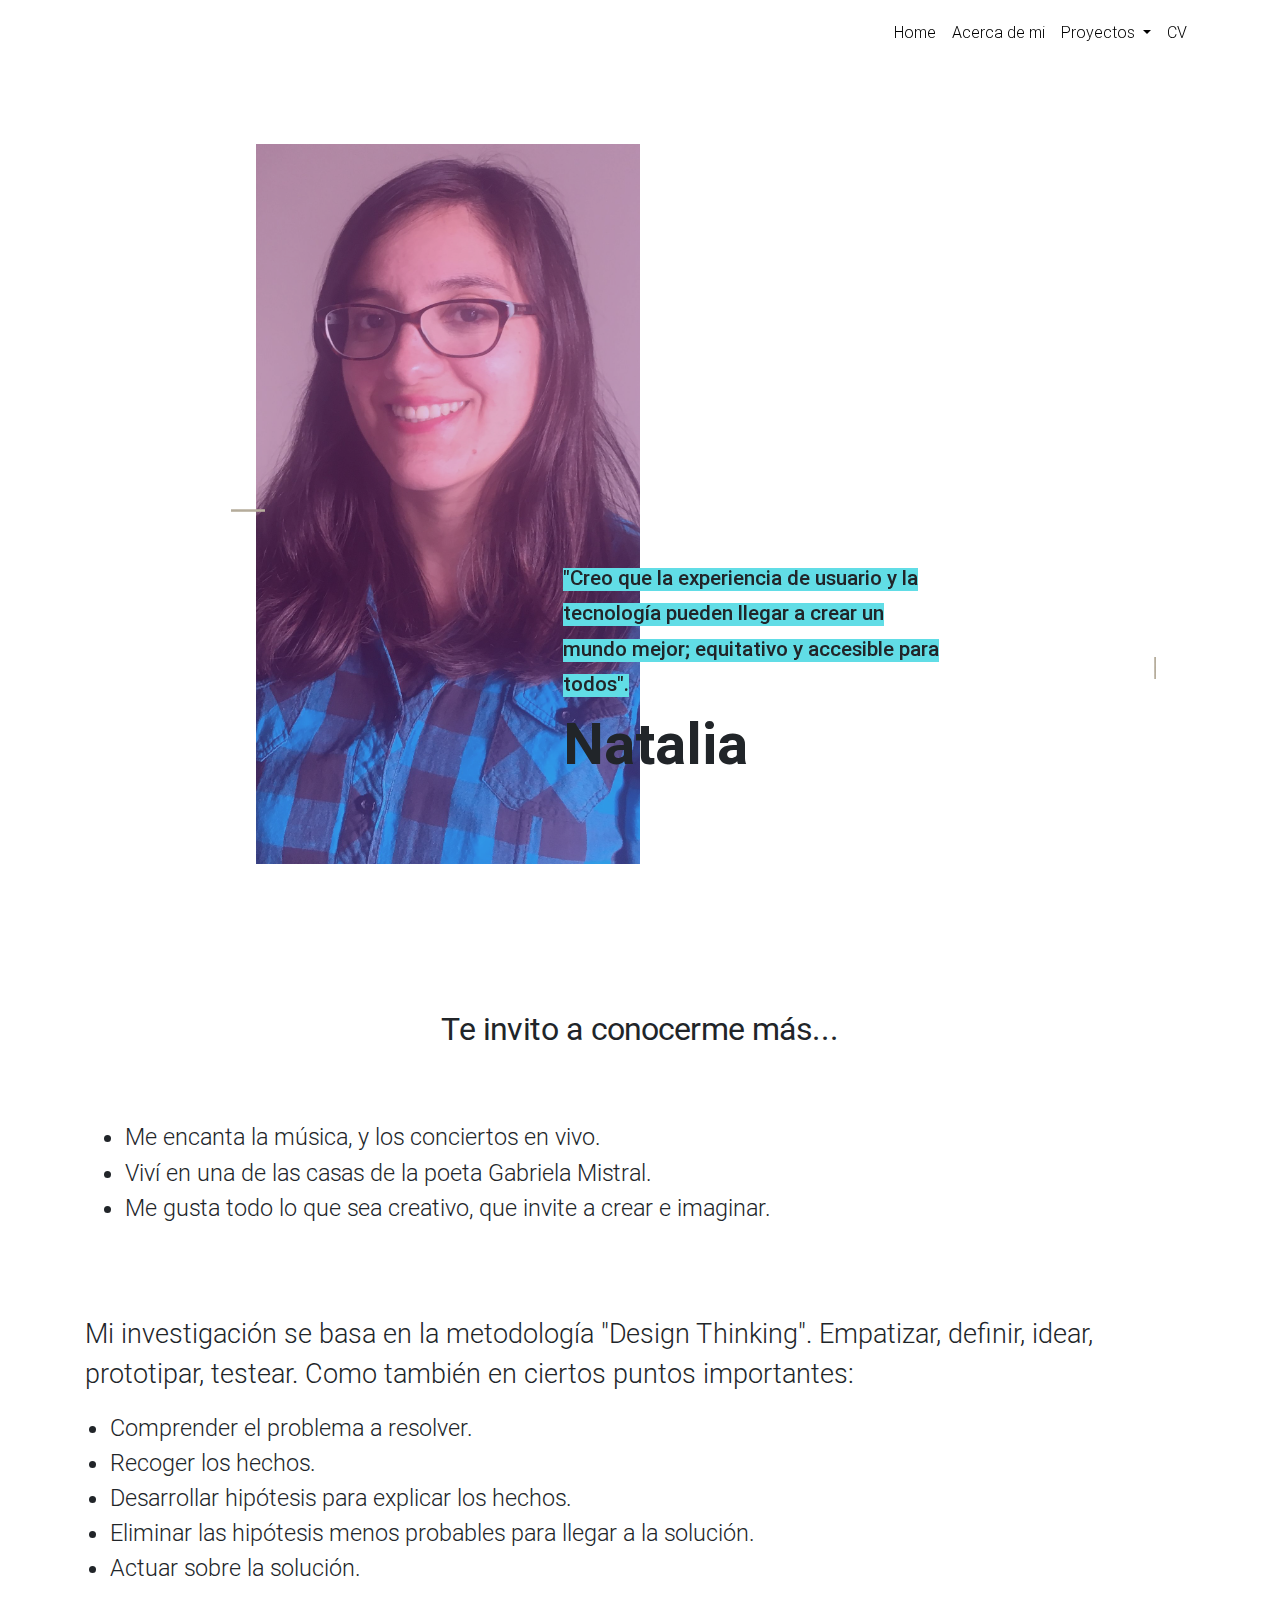
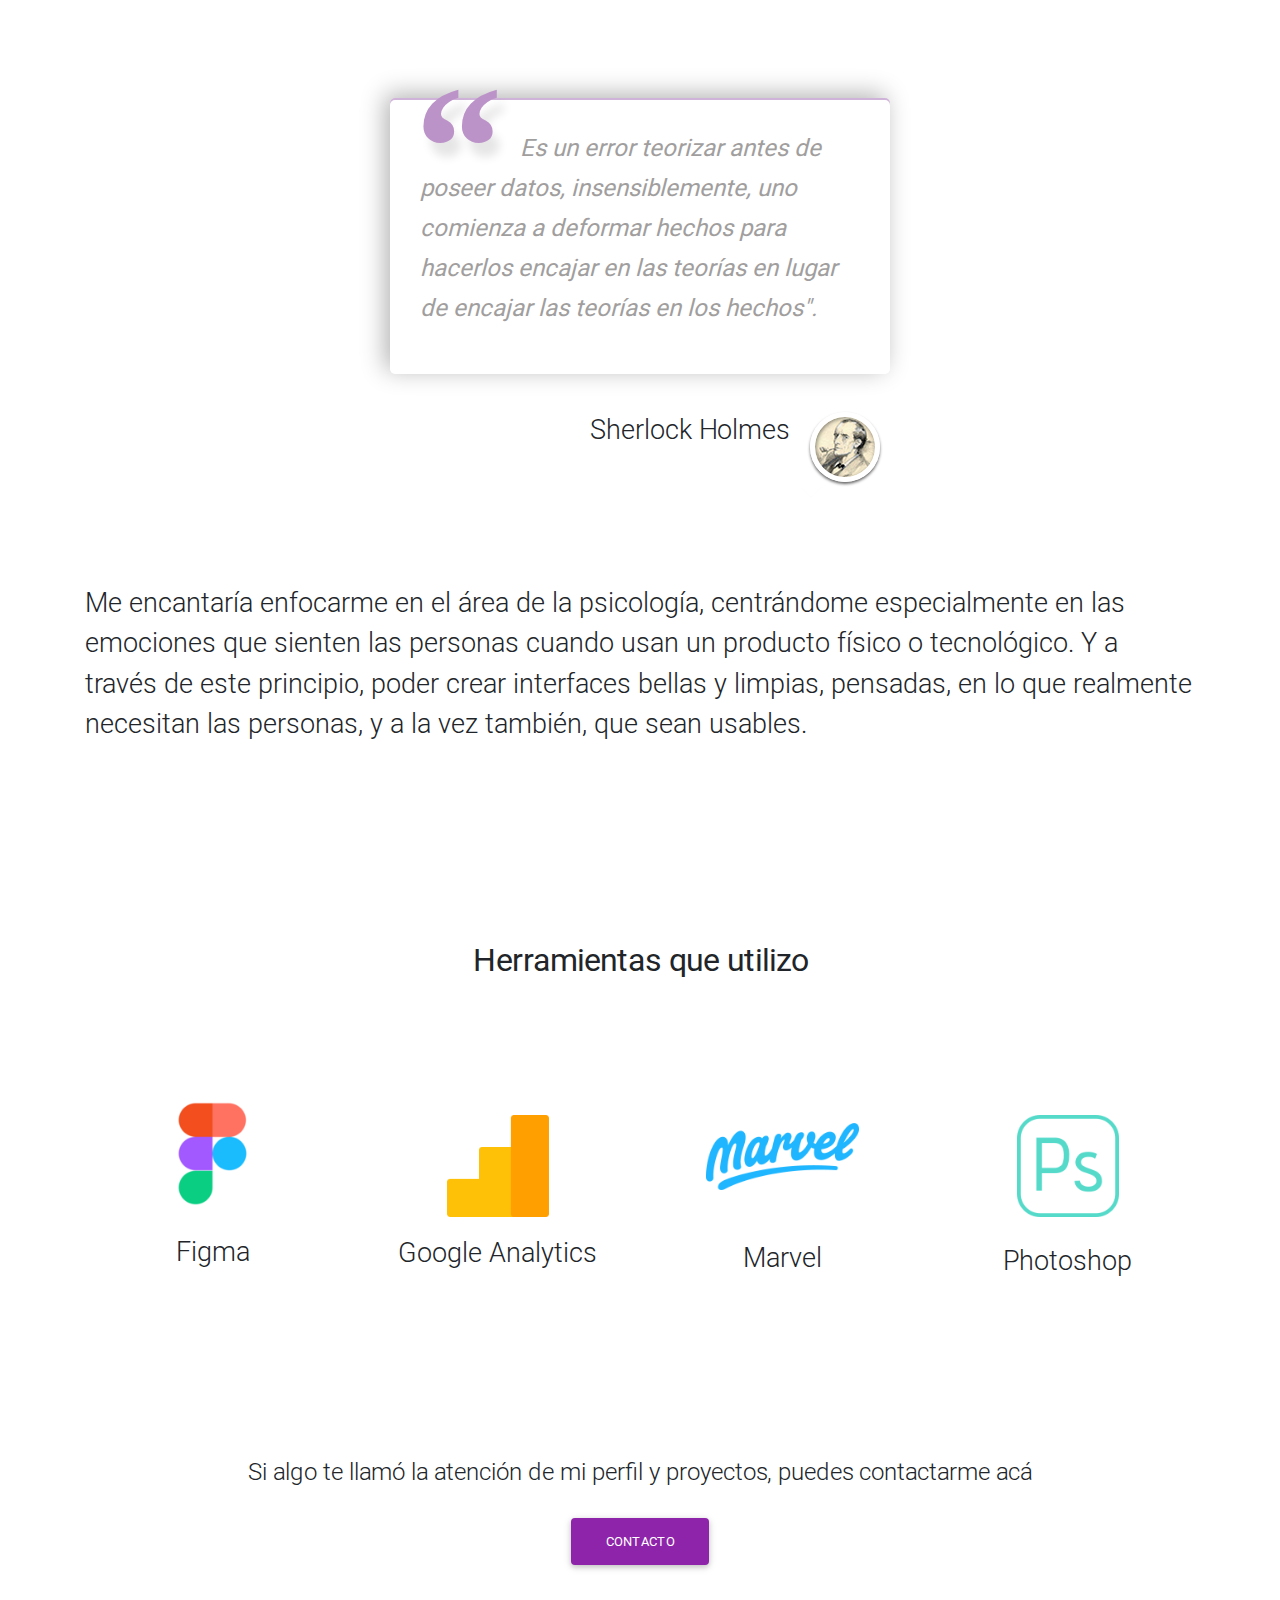
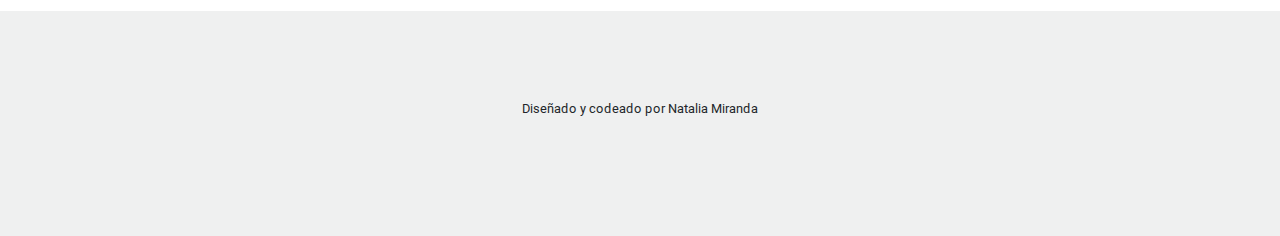
==== acerca.html @ a44b5ee3 "cambio color fondo keeper" ====
<!DOCTYPE html>
<html lang="en">

<head>
    <meta charset="utf-8">
    <meta name="viewport" content="width=device-width, initial-scale=1, shrink-to-fit=no">
    <meta http-equiv="x-ua-compatible" content="ie=edge">
    <title>Acerca de mi</title>
    <!-- Fonts Google -->
    <link href="https://fonts.googleapis.com/css?family=Inconsolata:400,700" rel="stylesheet">
     
    <link rel="stylesheet" type="text/css" href="css/normalize.css" />
		<link rel="stylesheet" type="text/css" href="css/fragments.css" />
    <link rel="stylesheet" type="text/css" href="css/demo.css" />
		<script>document.documentElement.className = 'js';</script>
    <!-- Font Awesome -->
    <link rel="stylesheet" href="https://maxcdn.bootstrapcdn.com/font-awesome/4.7.0/css/font-awesome.min.css">
    <link rel="stylesheet" href="https://use.fontawesome.com/releases/v5.3.1/css/all.css" integrity="sha384-mzrmE5qonljUremFsqc01SB46JvROS7bZs3IO2EmfFsd15uHvIt+Y8vEf7N7fWAU" crossorigin="anonymous">
    <!-- Bootstrap core CSS -->
    <link href="css/bootstrap.min.css" rel="stylesheet">
    <!-- Material Design Bootstrap -->
    <link href="css/mdb.min.css" rel="stylesheet">
    <!-- Styles-->
    <link href="css/acerca.css" rel="stylesheet">
    <link rel="stylesheet" type="text/css" href="css/normalize.css" />
		<link rel="stylesheet" type="text/css" href="css/fragments.css" />
    <link rel="stylesheet" type="text/css" href="css/demo.css" />
    <script>document.documentElement.className = 'js';</script>


    
    <!-- Animaciones -->
    <link rel="stylesheet" href="css/animations.css">
    
</head>
<body>
  <!--Start Main Navigation-->
    
   <nav class="navbar navbar-expand-lg navbar-light fixed-top scrolling-navbar">
    <div class="container">
            <a class="navbar-brand" href="#"><strong></strong></a>
            <button class="navbar-toggler" type="button" data-toggle="collapse" data-target="#navbarSupportedContent-7" aria-controls="navbarSupportedContent-7" aria-expanded="false" aria-label="Toggle navigation">
              <span class="navbar-toggler-icon"></span>
            </button>
            <div class="collapse navbar-collapse" id="navbarSupportedContent-7">
              <ul class="navbar-nav ml-auto">
                    <li class="nav-item">
                            <a class="nav-link" href="index.html">Home<span class="sr-only">(current)</span></a>
                          </li><li class="nav-item">
                 
                  <a class="nav-link" href="acerca.html">Acerca de mi<span class="sr-only">(current)</span></a>
                </li>
                <li class="nav-item dropdown">
                        <a class="nav-link dropdown-toggle" href="#" id="navbarDropdownMenuLink" data-toggle="dropdown"
                          aria-haspopup="true" aria-expanded="false">
                          Proyectos
                        </a>
                        <div class="dropdown-menu dropdown-menu-left" aria-labelledby="navbarDropdownMenuLink">
                            <a class="dropdown-item" href="pagopos.html">Mercado pago POS</a>
                            <a class="dropdown-item" href="kepper.html">Re-diseño app fintech</a>
                            <a class="dropdown-item" href="silvestre.html">Creación e-commerce</a>
                            <a class="dropdown-item" href="sinrestricciones.html">Red social</a>

                            <div role="separator" class="dropdown-divider"></div>
                            <a class="dropdown-item" href="#desafios">Desafíos</a>
                            

                            
                          </div>
                      </li>
                <li class="nav-item">
                  <a class="nav-link" target="_blank" href="https://drive.google.com/file/d/1Av1a3RVk8sWpD1PmofyEHcMw5sbClD4x/view?usp=sharing">CV</a>
                </li>
              </ul>
    
            </div>
          </div>
        </nav>
        <!--Fin Nav-->


      <!-- fragmento -->
      
      <main>
            <section class="section section--flow">
                <div class="content">
                  <div id="frag-1" class="fragment-wrap" style="background-image: url(assets/img/naty.png)">
                    <div class="mask flex-center rgba-purple-light"></div>
                  </div>
                  <h2 class="title" id="titulo">Natalia</h2>
                  <p class="text"><span class="deco-bg deco-bg--color-4">"Creo que la experiencia de usuario y la tecnología pueden llegar a crear
                      un mundo mejor; equitativo y accesible para todos".</span></p>
                </div>
              </section>         
      </main>
        
          
  
        
      <!-- Fin fragmento -->
        
           
        
          <div class="container mt-5">
            <div class="row">
              <div class="col-md-12 mt-2">
                  <h2 class="text-center font-weight-normal">Te invito a conocerme más...</h2>
              </div>
            </div>
          </div>
          <!-- Sabias que? -->
          <div class="container mt-5">
            
              <div class="row">
                <div class="col-md-12 text-justify mt-3">
                  <ul>
                      <li class="investigaciónSH">Me encanta la música, y los conciertos en vivo.</li>
                      <li  class="investigaciónSH">Viví en una de las casas de la poeta Gabriela Mistral.</li>
                      <li class="investigaciónSH">Me gusta todo lo que sea creativo, que invite a crear e imaginar.</li>
                    </ul>
              </div>
            </div>
      
        </div>
  
              <div class="container mt-5">
                <div class="row">
                  <div class="col-md-12">
                    <p class="mt-4">Mi investigación se basa en la metodología "Design Thinking". Empatizar, definir, idear, prototipar, testear.
                      Como también en ciertos puntos importantes:
        
                    </p>
                  </div>
                  <ul>
                      <li class="investigaciónSH">Comprender el problema a resolver.</li>
                      <li class="investigaciónSH">Recoger los hechos.</li>
                      <li  class="investigaciónSH">Desarrollar hipótesis para explicar los hechos.</li>
                      <li  class="investigaciónSH">Eliminar las hipótesis menos probables para llegar a la solución.</li>
                      <li  class="investigaciónSH">Actuar sobre la solución.</li>
                    </ul>
                  
                  </div>
                    </div>


                        <!-- Block Quote -->
              
                    <div class="container">
                        <div class="row">
                          <div class="col-md-12 mt-5">
			
                    <div class="mb-wrap mb-style-3 mx-auto mt-5 img-fluid">
                      <blockquote cite="">
                        <p>Es un error teorizar antes de poseer datos, insensiblemente, uno comienza a deformar hechos para hacerlos encajar en las teorías en lugar de encajar las teorías en los hechos".</p>
                      </blockquote>
                      <div class="mb-attribution">
                        <p class="mb-author">Sherlock Holmes</p>
                        <cite><a href=""></a></cite>
                        <div class="mb-thumb"></div>
                      </div>
                    </div>

                          </div>
                      </div>
                  </div>

                    <!-- Fin Block Quote -->
  
  
                <div class="container" id="UX">
                    <div class="row">
                      <div class="col-md-12 list-unstyled">
                           <p>Me encantaría enfocarme en el área de la psicología, centrándome especialmente en las emociones que sienten las personas cuando usan un producto físico o tecnológico.
                             Y a través de este principio, poder crear interfaces bellas y limpias, pensadas, en lo que realmente necesitan las personas, 
                             y a la vez también, que sean usables.
                           </p>
                        </div>
                      </div>
                    </div>
                   
                    
          <!-- Herramientas -->
          <section class="tools">
          <div class="container">
            <div class="row">
            <h2 class="mx-auto text-center text-justify font-weight-normal">Herramientas que utilizo</h2>
            </div>
          </div>
        </section>
        <section class="img-tools text-center">
            <div class="container mt-5">
            <div class="row">
              <div class="col-md-3 mt-4">
                <img class="img-fluid" src="assets/img/figmal.png" alt="figma"  width="49%" height="49%">
                <p class="mt-3">Figma</p>
              </div>
              <div class="col-md-3 mt-5">
                <img class="img-fluid" src="assets/img/google-analytics.png" alt="Google analytics" width="40%" height="40%">
                <p class="mt-3">Google Analytics</p>
              </div>
              <div class="col-md-3 mt-5">
                <img class="img-fluid mt-2" src="assets/img/marvel.png" alt="marvel" width="60%" height="60%">
                <p class="mt-5">Marvel</p>
              </div>
              <div class="col-md-3 mt-5">
                <img class="img-fluid" src="assets/img/photoshop.png" alt="Photoshop" width="40%" height="40%">
                <p class="mt-4">Photoshop</p>
              </div>
            </div>
            </div>
          </section>
  
          <div class="container">
            <div class="row">
              <div class="col-md-12 text-center" id="contactame">
  
          <h4>Si algo te llamó la atención de mi perfil y proyectos, puedes contactarme acá  </h4>
          
              <a href="mailto:nat.mirandap@outlook.com" class="btn btn-purple rounded align-items-center mt-4">Contacto</button></a>
            </div>
               </div>
          </div>


          <footer>
              <div class="footer-color mt-2">
                  <div class="container">
                      <div class="row">
                          <div class="col-md-12 mt-4  text-justify text-center">
                          <a href="https://www.behance.net/nataliamp8749a"  target="_blank"><i class="fab fa-behance-square"></i>
                          <a href=" https://github.com/lyalatina"><i class="fab fa-github"></i></a>
                          <a href=" https://www.linkedin.com/in/natalia-miranda-ux-ui/"><i class="fab fa-linkedin"></i></a>
                          <a href="mailto:natt.miranda.p@gmail.com" target="_blank"><i class="fas fa-envelope-square"></i></a>
                          <p class="m-3 small mt-3">Diseñado y codeado por Natalia Miranda</p>
                          </div>
  
                          </div>
  
                      </div>
                  </div>
              
                 
              </footer>
  
  
            <!-- JQuery -->
        <script type="text/javascript" src="js/jquery-3.3.1.min.js"></script>
        <!-- Bootstrap tooltips -->
        <!-- slider -->
        <script src="js/slider.min.js"></script>
  
        <script type="text/javascript" src="js/popper.min.js"></script>
        <!-- Bootstrap core JavaScript -->
        <script type="text/javascript" src="js/bootstrap.min.js"></script>
        <!-- MDB core JavaScript -->
        <script type="text/javascript" src="js/mdb.min.js"></script>
        <!-- JS -->
  
        <script src="acerca.js"></script>
        <script src="js/imagesloaded.pkgd.min.js"></script>
        <script src="js/main.js"></script>
        <script>
            (function() {
              imagesLoaded(document.querySelectorAll('.fragment-wrap'), { background: false }, function() {
               
                new FragmentsFx(document.getElementById('frag-1'), {
                  fragments: 5,
                  boundaries: {x1: 900, x2: 900, y1: 0, y2: 0},
                  randomIntervals: {
                    top: {min: 0,max: 0},
                    left: {min: 0,max: 0},
                    dimension: {
                      width: {min: 2,max: 10, fixedHeight: 0.},
                      height: {min: 2,max: 10, fixedWidth: 0}
                    }
                  }
                
                
                });
              });
            })();
          </script>
  </body>
  
  </html>
---- css/fragments.css ----
.fragment-wrap {
	width: 30vw;
	height: 80vh;
	max-width: 800px;
	max-height: 1000px;
	min-height: 550px;
	position: relative;
	margin: 0 30vw 0 0;
}

.fragment-wrap--right {
	margin: 0 0 0 30vw;
}

.fragment,
.fragment__piece {
	position: absolute;
	width: 100%;
	height: 100%;
	top: 0;
	left: 0;
	pointer-events: none;
}

.fragment {
	transition: transform 0.2s ease-out;
}

.fragment-wrap,
.fragment__piece {
	background-size: cover;
	background-repeat: no-repeat;
	background-position: 50% 0%;
}
---- css/demo.css ----
.section {
	position: relative;
	margin-top: 6vh;
	display: -webkit-box;
	display: -ms-flexbox;
	display: flex;
	-webkit-box-orient: vertical;
	-webkit-box-direction: normal;
	-ms-flex-direction: column;
	flex-direction: column;
	overflow: hidden;
}

.section--intro {
	background: url(../img/arrow.svg) no-repeat calc(100% - 2em) calc(100% - 1.5em);
	background-size: 40px;
	min-height: 100vh;
}

.section--flow {
	padding: 3em 0;
	min-height: 100vh;
}

.section--related {
	padding: 3em 1em;
	font-weight: bold;
	text-align: center;
	-webkit-box-orient: horizontal;
	-webkit-box-direction: normal;
	-ms-flex-direction: row;
	flex-direction: row;
	-ms-flex-wrap: wrap;
	flex-wrap: wrap;
	-webkit-box-pack: center;
	-ms-flex-pack: center;
	justify-content: center;
}

.section__heading {
	width: 100%;
}

.media-item {
	display: inline-block;
	padding: 1em;
	vertical-align: top;
}

.media-item__img {
	max-width: 100%;
}

.media-item:hover .media-item__img,
.media-item:focus .media-item__img {
	border-top: 2px solid currentColor;
}

.media-item__title {
	font-size: 1em;
	margin: 0;
	padding: 0.5em;
}


/* Header */

.codrops-header {
	position: relative;
	display: -webkit-box;
	display: -ms-flexbox;
	display: flex;
	-webkit-box-orient: horizontal;
	-webkit-box-direction: normal;
	-ms-flex-direction: row;
	flex-direction: row;
	-ms-flex-wrap: wrap;
	flex-wrap: wrap;
	-webkit-box-align: center;
	-ms-flex-align: center;
	align-items: center;
	width: 100%;
	padding: 1.5em 2em;
	-webkit-box-flex: 0;
	-ms-flex: none;
	flex: none;
	z-index: 10;
}



/* Content */

.content {
	margin: auto;
	max-width: 1200px;
	min-height: 600px;
	display: -webkit-box;
	display: -ms-flexbox;
	display: flex;
	-ms-flex-wrap: wrap;
	flex-wrap: wrap;
	-webkit-box-flex: 0;
	-ms-flex: none;
	-webkit-box-pack: center;
	-ms-flex-pack: center;
	justify-content: center;
	flex: none;
	position: relative;
}

.title {
	position: absolute;
	font-size: 4.5vw;
	margin: 0;
	pointer-events: none;
	bottom: 12%;
	left: 40%;
	font-weight: 600;
	
}

.title--left {
	left: auto;
	right: 35%;


}

.text {
	font-size: 1.30em;
	position: absolute;
	width: 50%;
	bottom: calc(6% + 8vw);
	left: 40%;
	pointer-events: none;



}

.text--left {
	left: 10%;
	text-align: right;
	

}

.deco-bg {
	line-height: 1.7;
	font-weight: 500;
}



.deco-bg--color-4 {
	background: -webkit-linear-gradient(bottom, #61dde6 90%, transparent 90%, transparent);
	background: linear-gradient(to top, #61dde6 90%, transparent 90%, transparent);
}




/* Adjust the layout for smaller screens */

@media  (min-width: 320px) and (max-width: 670px) {
	.section--intro {
		min-height: 0;
	}
	.codrops-header__tagline,
	.github {
		margin: 1em 0 0;
		width: 100%;
	}
	.fragment-wrap {
		width: 80vw;
		margin: 0;
	}
	.fragment-wrap--right {
		margin: 0;
	}
	.text {
		font-size: 6vw;
		width: 90%;
		left: 3.2%;
		bottom: auto;
		top: 53%;
		
	}
	.title {
		font-size: 7vw;
		font-weight: 900;
		bottom: 4.1em;
		margin-left: 1.7em;
		
		
	}
}
---- css/acerca.css ----
body{
 
  margin-top: 10vh;
  
}


/* Nav bar */
@media (min-width: 768px) {
  .view {
      overflow: visible;
      margin-top: -56px;
      
  }
}
.navbar {
  box-shadow:none;
  background-color: transparent;
  transition: 0.5s ease;

}


.navbar .nav .item {
  list-style: none;
  display: inline-block;
  font-size: 18px;
  padding: 5px;
  font-weight: 300;
  line-height: 80px;
  margin-right: 20px;
  transition: 0.5s ease;
  
}


.navbar .nav .item a {
  text-decoration: none;
  color: inherit;
}

.scrolled {
  transition: 0.5s ease;
 }
 
 .scrolled.navbar {
   background-color: #ffffff;
   transition: 0.5s ease;
   color: black;
   
 
 }

 scrolled.navbar .nav .item {
  line-height: 40px;
  transition: 0.5s ease;
}


/* color nav */

.navbar.navbar-dark .navbar-nav .nav-item .nav-link{
  color: black;  
  
}

/* textName */
.text-name{
  position: absolute;
  margin-top: 10em;
  color:whitesmoke;
}
/* Fin textName */


/*prueba foto fragmento*/



/* Fin prueba foto fragmento*/

.perfil{
  
  margin-top: 7em;
}

.investigaciónSH{
  font-size: 2.6vh;
}



#avatar{
  
  -webkit-filter: brightness(50%);
  filter: brightness(109%);
  

  
}

/* tools */
.tools{
  margin-top: 20vh;
  padding-bottom: 2em;

}

/* fin tools */


.h2-responsive{
  font-size: 5vh;
  margin-top: 2vh;
}

p{
font-size: 3vh;
}

.mb-style-3 {
	width: 500px;
}

/* Block Quote*/

.mb-style-3 blockquote{
	background: #fff;
	padding: 30px;
	border-radius: 5px;
	box-shadow: 
		inset 0 2px 0 rgba(188, 147, 200, 0.7), 
		-5px -4px 25px rgba(0, 0, 0, 0.3);
}

.mb-style-3 blockquote:after, 
.mb-style-3 blockquote:before  {
	top: 100%;
	border: solid transparent;
	content: " ";
	height: 0;
	width: 0;
	position: absolute;
	pointer-events: none;
}

.mb-style-3 blockquote:after  {
	border-top-color: #ffffff;
	border-width: 10px;
	left: 65%;
	margin-left: -10px;
}

.mb-style-3 blockquote:before {
	border-top-color: rgba(0,0,0,0.01);
	border-width: 11px;
	left: 65%;
	margin-left: -11px;
}

.mb-style-3 blockquote p {

	font-size: 24px;
	color: #a19e9e;
	font-weight: 400;
	line-height: 40px;
	font-style: italic;
	text-indent: 100px;
	position: relative;
}

.mb-style-3 blockquote p:before{
	content: '\201C';
	font-family: serif;
	font-style: normal;
	font-weight: 700;
	position: absolute;
	font-size: 175px;
	top: 0px;
	left: -105px;
	color: rgba(188, 147, 200, 1);
	text-shadow: 7px 14px 10px rgba(0, 0, 0, 0.1);
}

.mb-style-3 .mb-attribution {
	text-align: right;
	padding: 20px 100px 20px 20px;
	position: relative;
}

.mb-style-3 .mb-thumb {
	display: block;
	width: 70px;
	height: 70px;
	border: 5px solid #fff;
	border-radius: 50%;
	background: url(../assets/img/Sherlock_Holmes1.png) no-repeat center center;
	position: absolute;
	right: 10px;
	bottom: 5px;
	box-shadow: 
		inset 1px 1px 4px rgba(0,0,0,0.5),
		0 2px 3px rgba(0,0,0,0.6);
}



/* Media queries */

@media screen and (max-width: 50em) {
	.mb-wrap {
    width: 90vw;
    height: 60vmax ;
    margin-bottom: 5em;
  }
  
  .mb-style-3 blockquote p{
    font-size: 6vw;
  }

}


/* Fin Block Quote*/

#containersherlock{
  background-color: #8efffb44;
  height: 12em;

}
 
#contactame{
  margin-top: 10em;
  padding-bottom: 2em;
}

#UX{
  margin-top: 6em;
}










.footer-color{
  background-color: rgba(195, 199, 202, 0.274);
  width: 100%;
  height: 25vh;
  padding-bottom: 2vh;
  margin-top: 5vh;
}
/*=====  End footer ======*/


/* iconos */

.fa, .fab, .fal, .far, .fas{
  font-size: 2em;
  color: #9232b3;
  margin: 1vh;
  margin-top: 3vh;
  
}
---- css/fragments.css ----
.fragment-wrap {
	width: 30vw;
	height: 80vh;
	max-width: 800px;
	max-height: 1000px;
	min-height: 550px;
	position: relative;
	margin: 0 30vw 0 0;
}

.fragment-wrap--right {
	margin: 0 0 0 30vw;
}

.fragment,
.fragment__piece {
	position: absolute;
	width: 100%;
	height: 100%;
	top: 0;
	left: 0;
	pointer-events: none;
}

.fragment {
	transition: transform 0.2s ease-out;
}

.fragment-wrap,
.fragment__piece {
	background-size: cover;
	background-repeat: no-repeat;
	background-position: 50% 0%;
}
---- css/demo.css ----
.section {
	position: relative;
	margin-top: 6vh;
	display: -webkit-box;
	display: -ms-flexbox;
	display: flex;
	-webkit-box-orient: vertical;
	-webkit-box-direction: normal;
	-ms-flex-direction: column;
	flex-direction: column;
	overflow: hidden;
}

.section--intro {
	background: url(../img/arrow.svg) no-repeat calc(100% - 2em) calc(100% - 1.5em);
	background-size: 40px;
	min-height: 100vh;
}

.section--flow {
	padding: 3em 0;
	min-height: 100vh;
}

.section--related {
	padding: 3em 1em;
	font-weight: bold;
	text-align: center;
	-webkit-box-orient: horizontal;
	-webkit-box-direction: normal;
	-ms-flex-direction: row;
	flex-direction: row;
	-ms-flex-wrap: wrap;
	flex-wrap: wrap;
	-webkit-box-pack: center;
	-ms-flex-pack: center;
	justify-content: center;
}

.section__heading {
	width: 100%;
}

.media-item {
	display: inline-block;
	padding: 1em;
	vertical-align: top;
}

.media-item__img {
	max-width: 100%;
}

.media-item:hover .media-item__img,
.media-item:focus .media-item__img {
	border-top: 2px solid currentColor;
}

.media-item__title {
	font-size: 1em;
	margin: 0;
	padding: 0.5em;
}


/* Header */

.codrops-header {
	position: relative;
	display: -webkit-box;
	display: -ms-flexbox;
	display: flex;
	-webkit-box-orient: horizontal;
	-webkit-box-direction: normal;
	-ms-flex-direction: row;
	flex-direction: row;
	-ms-flex-wrap: wrap;
	flex-wrap: wrap;
	-webkit-box-align: center;
	-ms-flex-align: center;
	align-items: center;
	width: 100%;
	padding: 1.5em 2em;
	-webkit-box-flex: 0;
	-ms-flex: none;
	flex: none;
	z-index: 10;
}



/* Content */

.content {
	margin: auto;
	max-width: 1200px;
	min-height: 600px;
	display: -webkit-box;
	display: -ms-flexbox;
	display: flex;
	-ms-flex-wrap: wrap;
	flex-wrap: wrap;
	-webkit-box-flex: 0;
	-ms-flex: none;
	-webkit-box-pack: center;
	-ms-flex-pack: center;
	justify-content: center;
	flex: none;
	position: relative;
}

.title {
	position: absolute;
	font-size: 4.5vw;
	margin: 0;
	pointer-events: none;
	bottom: 12%;
	left: 40%;
	font-weight: 600;
	
}

.title--left {
	left: auto;
	right: 35%;


}

.text {
	font-size: 1.30em;
	position: absolute;
	width: 50%;
	bottom: calc(6% + 8vw);
	left: 40%;
	pointer-events: none;



}

.text--left {
	left: 10%;
	text-align: right;
	

}

.deco-bg {
	line-height: 1.7;
	font-weight: 500;
}



.deco-bg--color-4 {
	background: -webkit-linear-gradient(bottom, #61dde6 90%, transparent 90%, transparent);
	background: linear-gradient(to top, #61dde6 90%, transparent 90%, transparent);
}




/* Adjust the layout for smaller screens */

@media  (min-width: 320px) and (max-width: 670px) {
	.section--intro {
		min-height: 0;
	}
	.codrops-header__tagline,
	.github {
		margin: 1em 0 0;
		width: 100%;
	}
	.fragment-wrap {
		width: 80vw;
		margin: 0;
	}
	.fragment-wrap--right {
		margin: 0;
	}
	.text {
		font-size: 6vw;
		width: 90%;
		left: 3.2%;
		bottom: auto;
		top: 53%;
		
	}
	.title {
		font-size: 7vw;
		font-weight: 900;
		bottom: 4.1em;
		margin-left: 1.7em;
		
		
	}
}
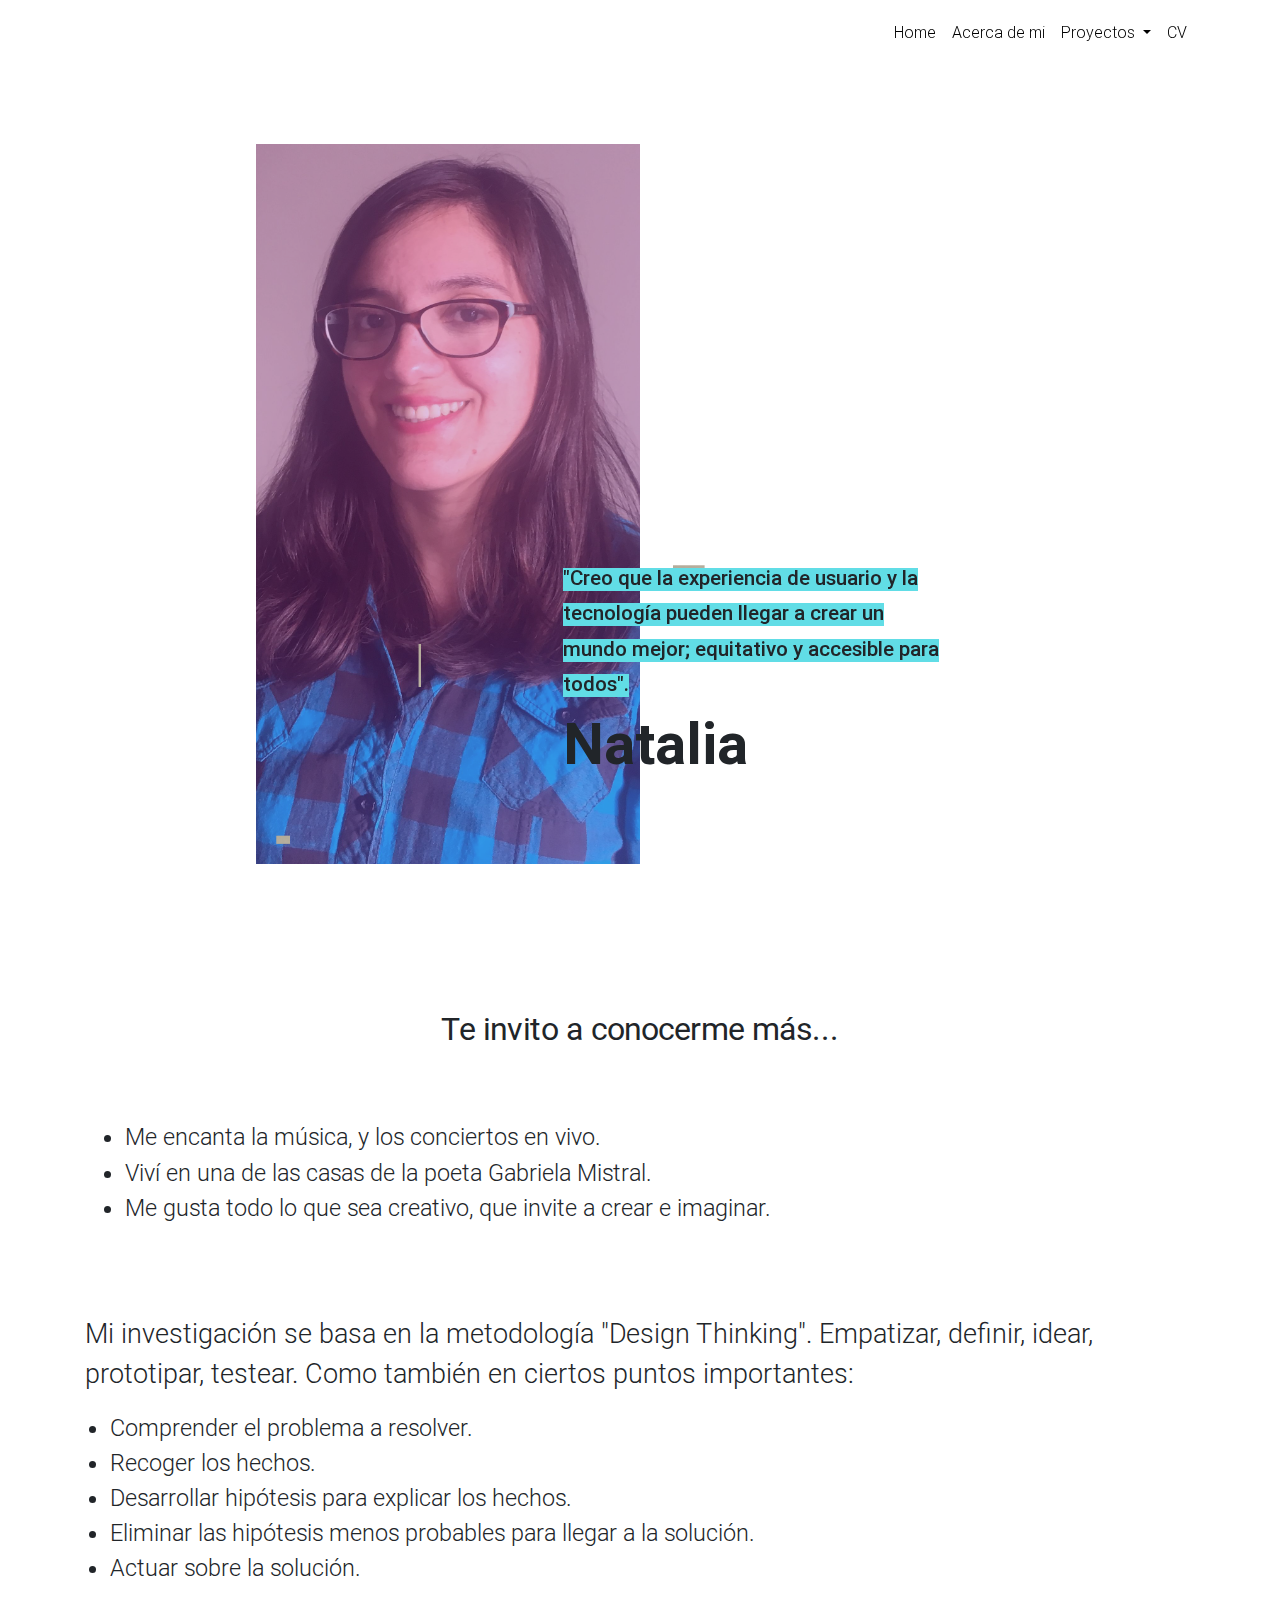
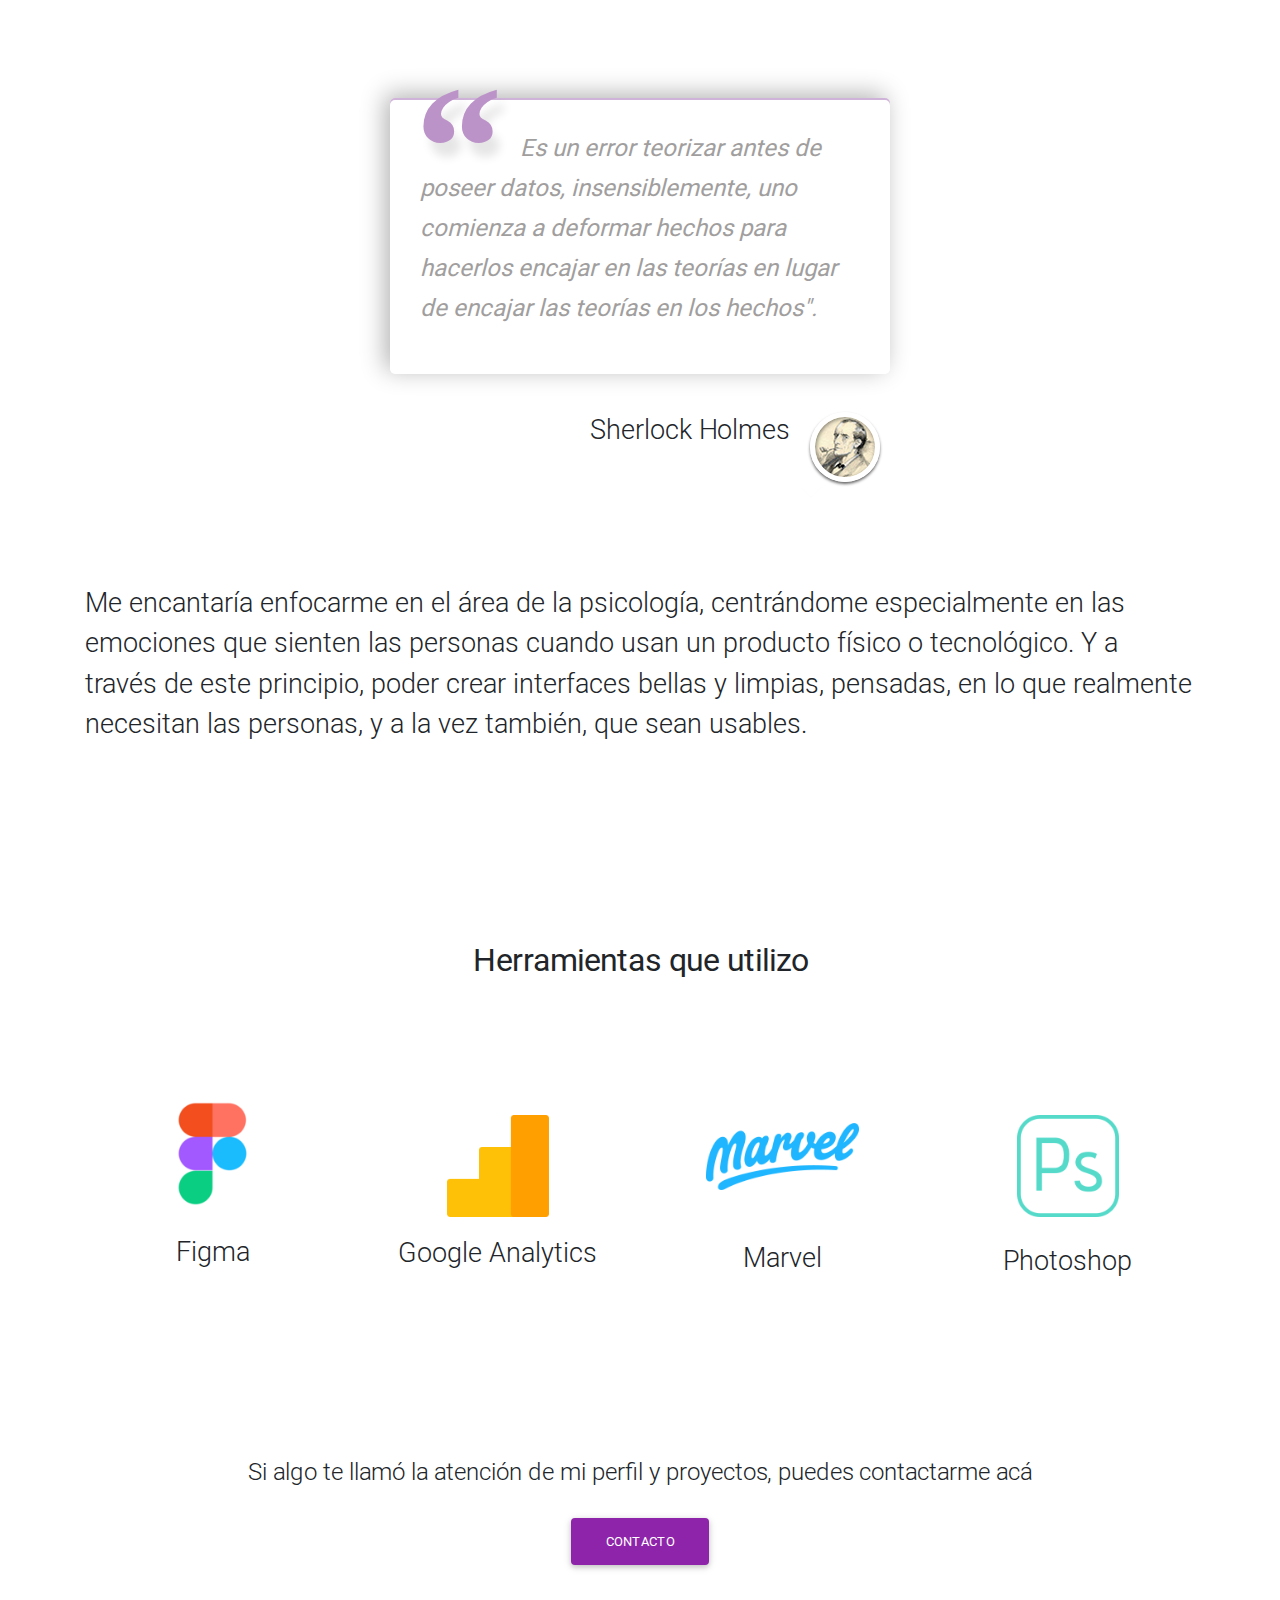
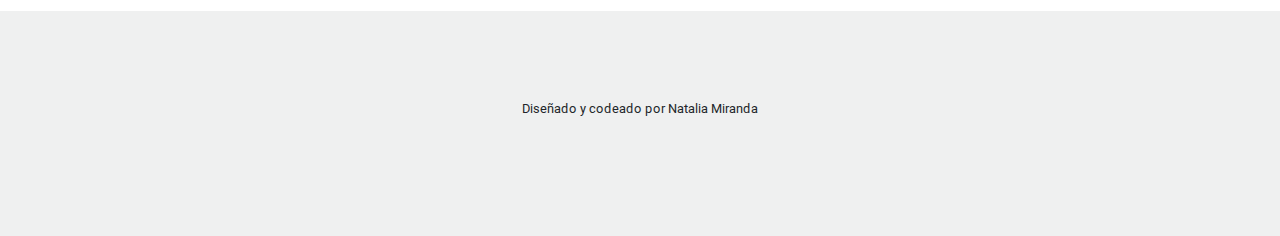
==== commit 2c8301a1: "cambio links linkedin" ====
--- a/acerca.html
+++ b/acerca.html
@@ -229,7 +229,7 @@
                           <div class="col-md-12 mt-4  text-justify text-center">
                           <a href="https://www.behance.net/nataliamp8749a"  target="_blank"><i class="fab fa-behance-square"></i>
                           <a href=" https://github.com/lyalatina"><i class="fab fa-github"></i></a>
-                          <a href=" https://www.linkedin.com/in/natalia-miranda-ux-ui/"><i class="fab fa-linkedin"></i></a>
+                          <a href="https://www.linkedin.com/in/natalia-miranda-ux/"><i class="fab fa-linkedin"></i></a>
                           <a href="mailto:natt.miranda.p@gmail.com" target="_blank"><i class="fas fa-envelope-square"></i></a>
                           <p class="m-3 small mt-3">Diseñado y codeado por Natalia Miranda</p>
                           </div>
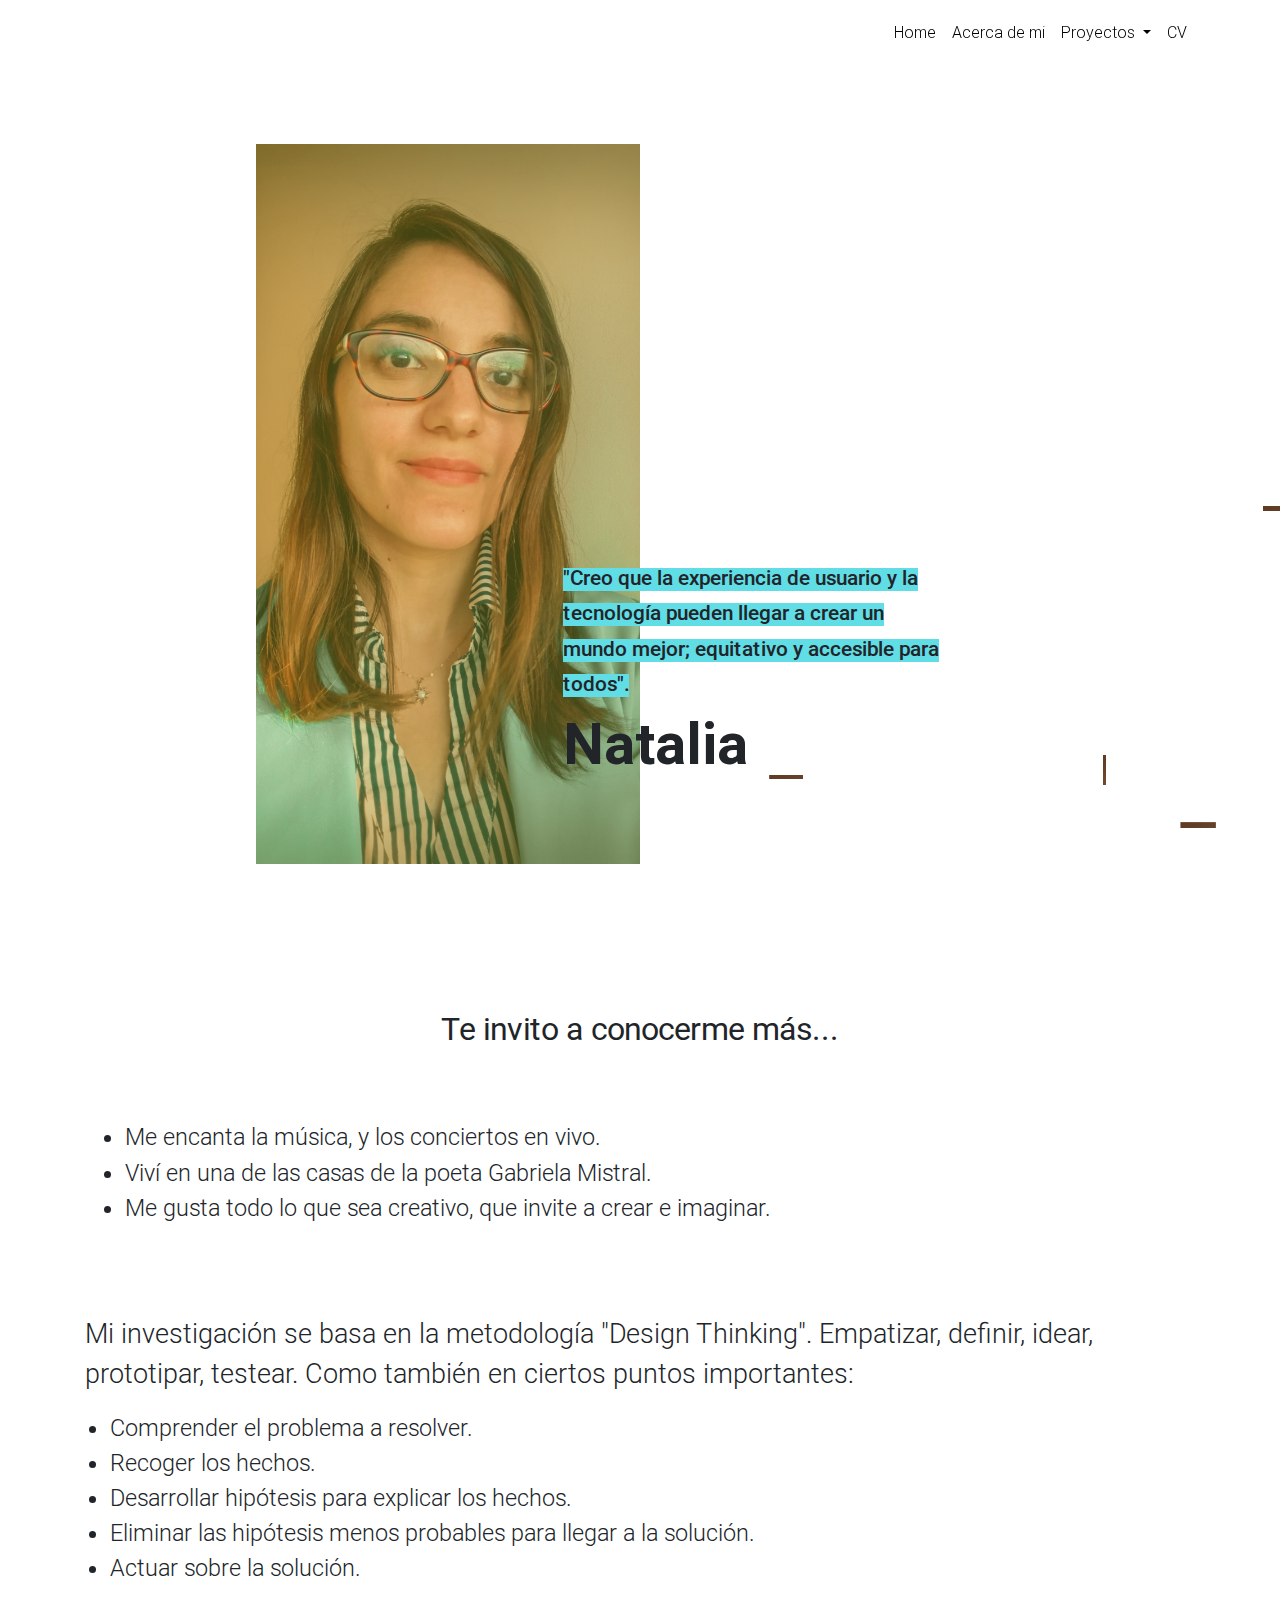
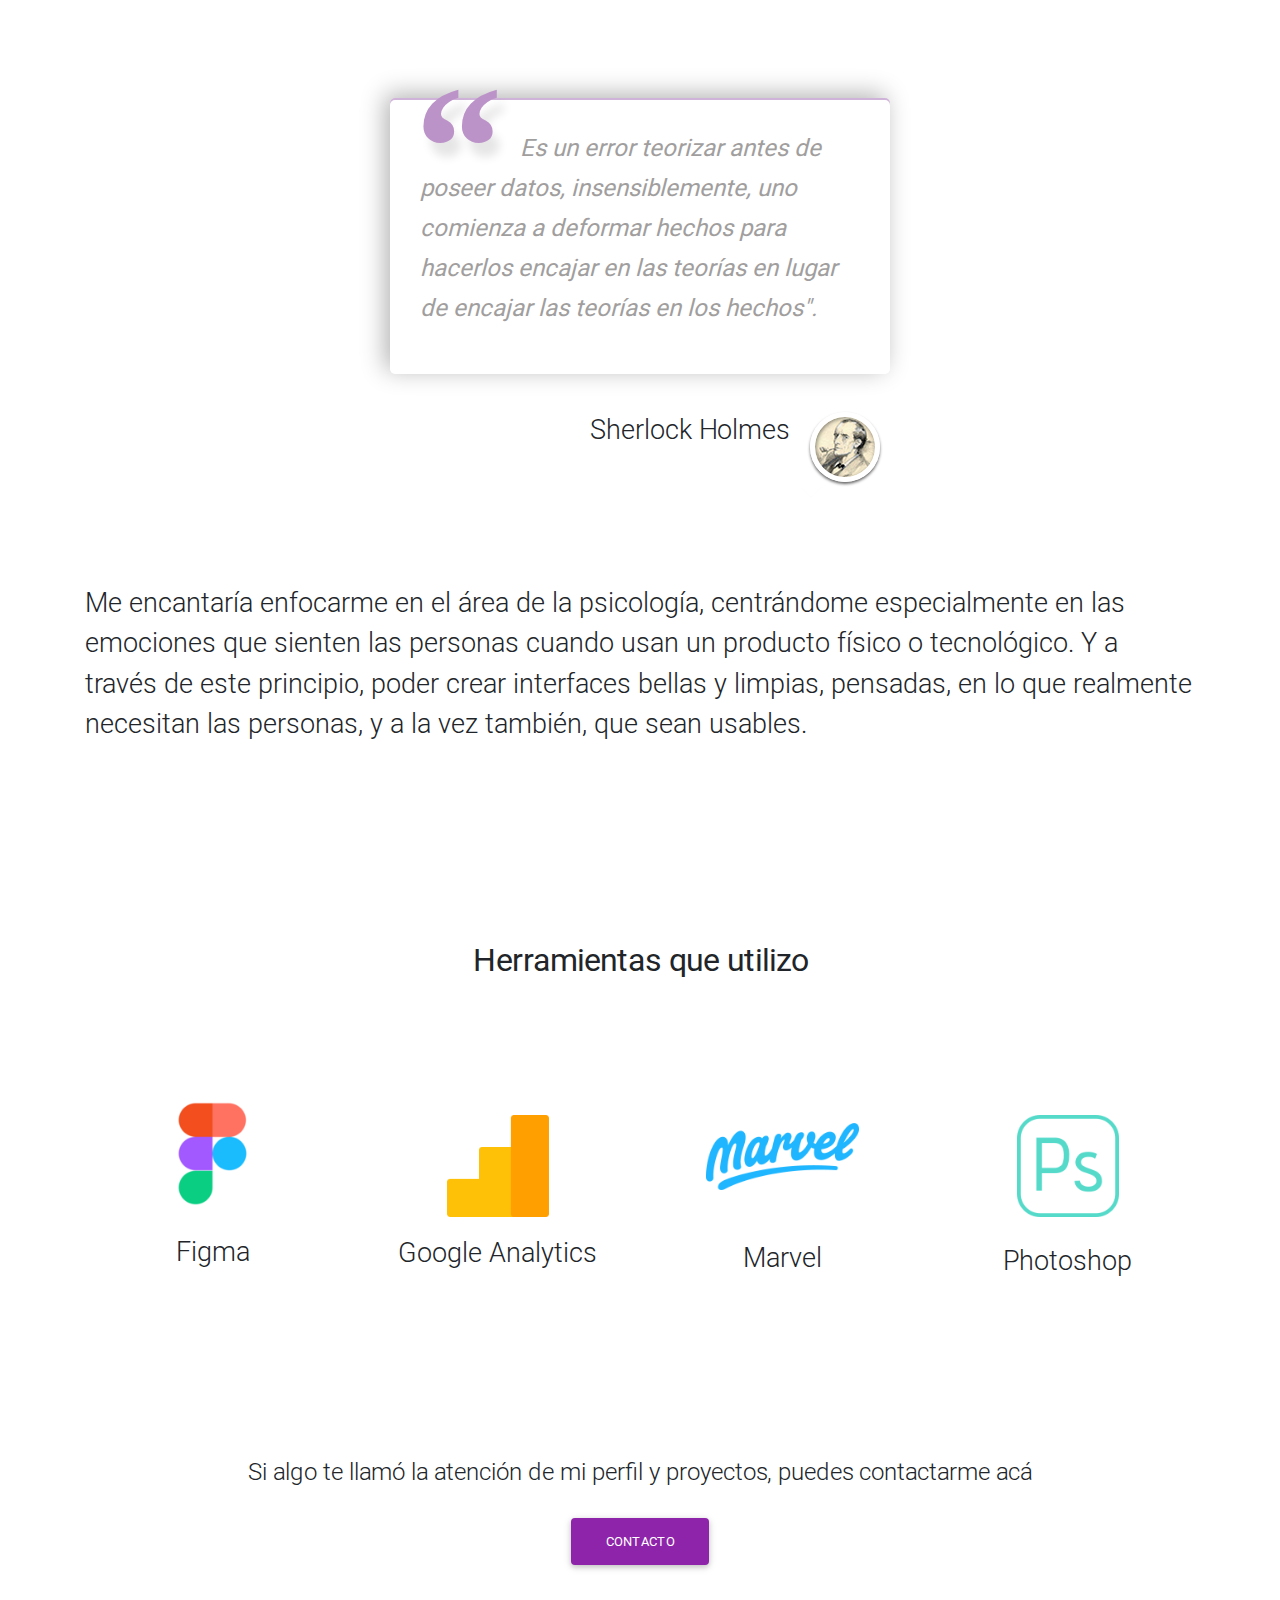
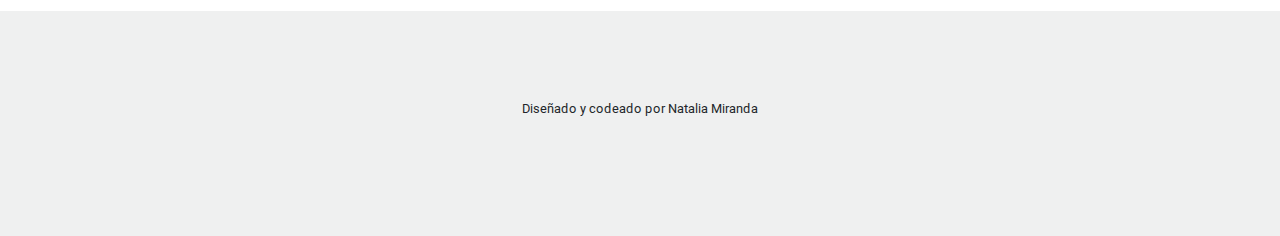
==== commit badea81b: "img perfil" ====
--- a/acerca.html
+++ b/acerca.html
@@ -84,8 +84,8 @@
       <main>
             <section class="section section--flow">
                 <div class="content">
-                  <div id="frag-1" class="fragment-wrap" style="background-image: url(assets/img/naty.png)">
-                    <div class="mask flex-center rgba-purple-light"></div>
+                  <div id="frag-1" class="fragment-wrap" style="background-image: url(assets/img/perfil.jpg)">
+                    <div class="mask flex-center rgba-lime-light"></div>
                   </div>
                   <h2 class="title" id="titulo">Natalia</h2>
                   <p class="text"><span class="deco-bg deco-bg--color-4">"Creo que la experiencia de usuario y la tecnología pueden llegar a crear
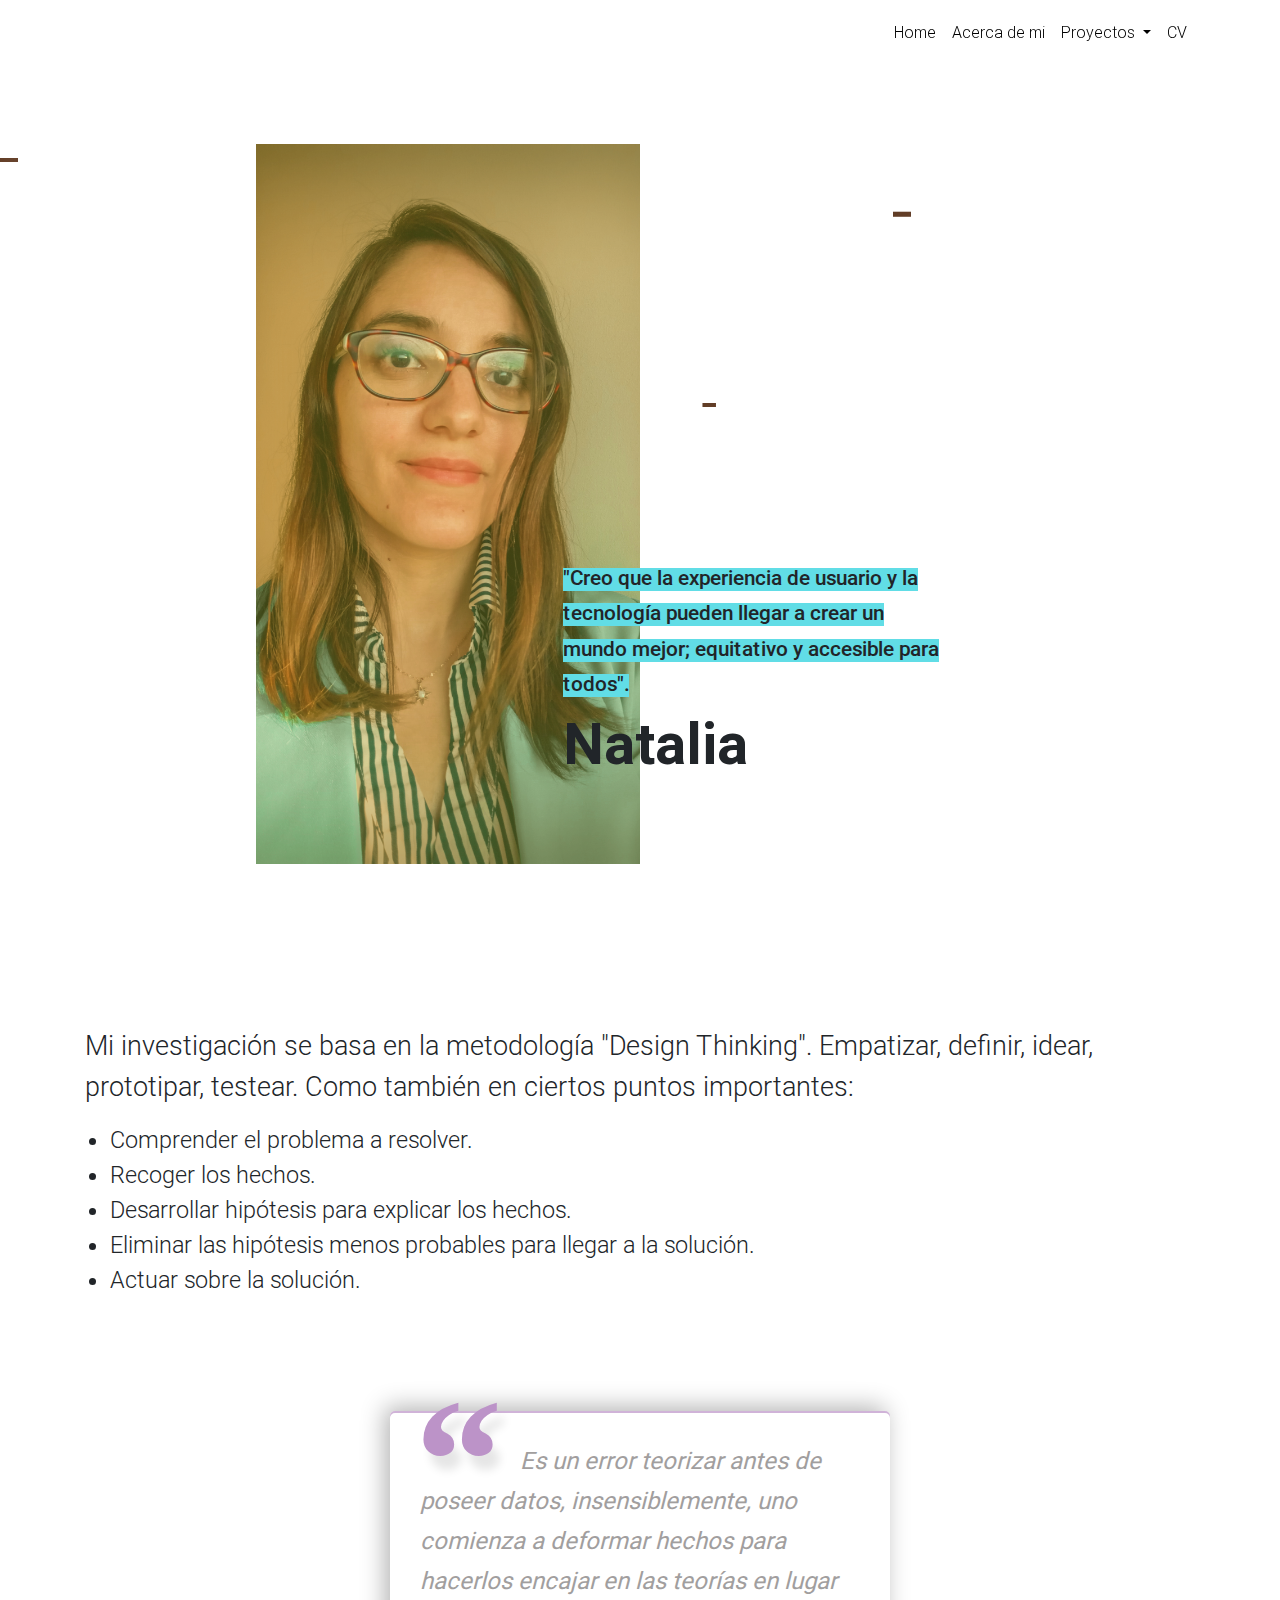
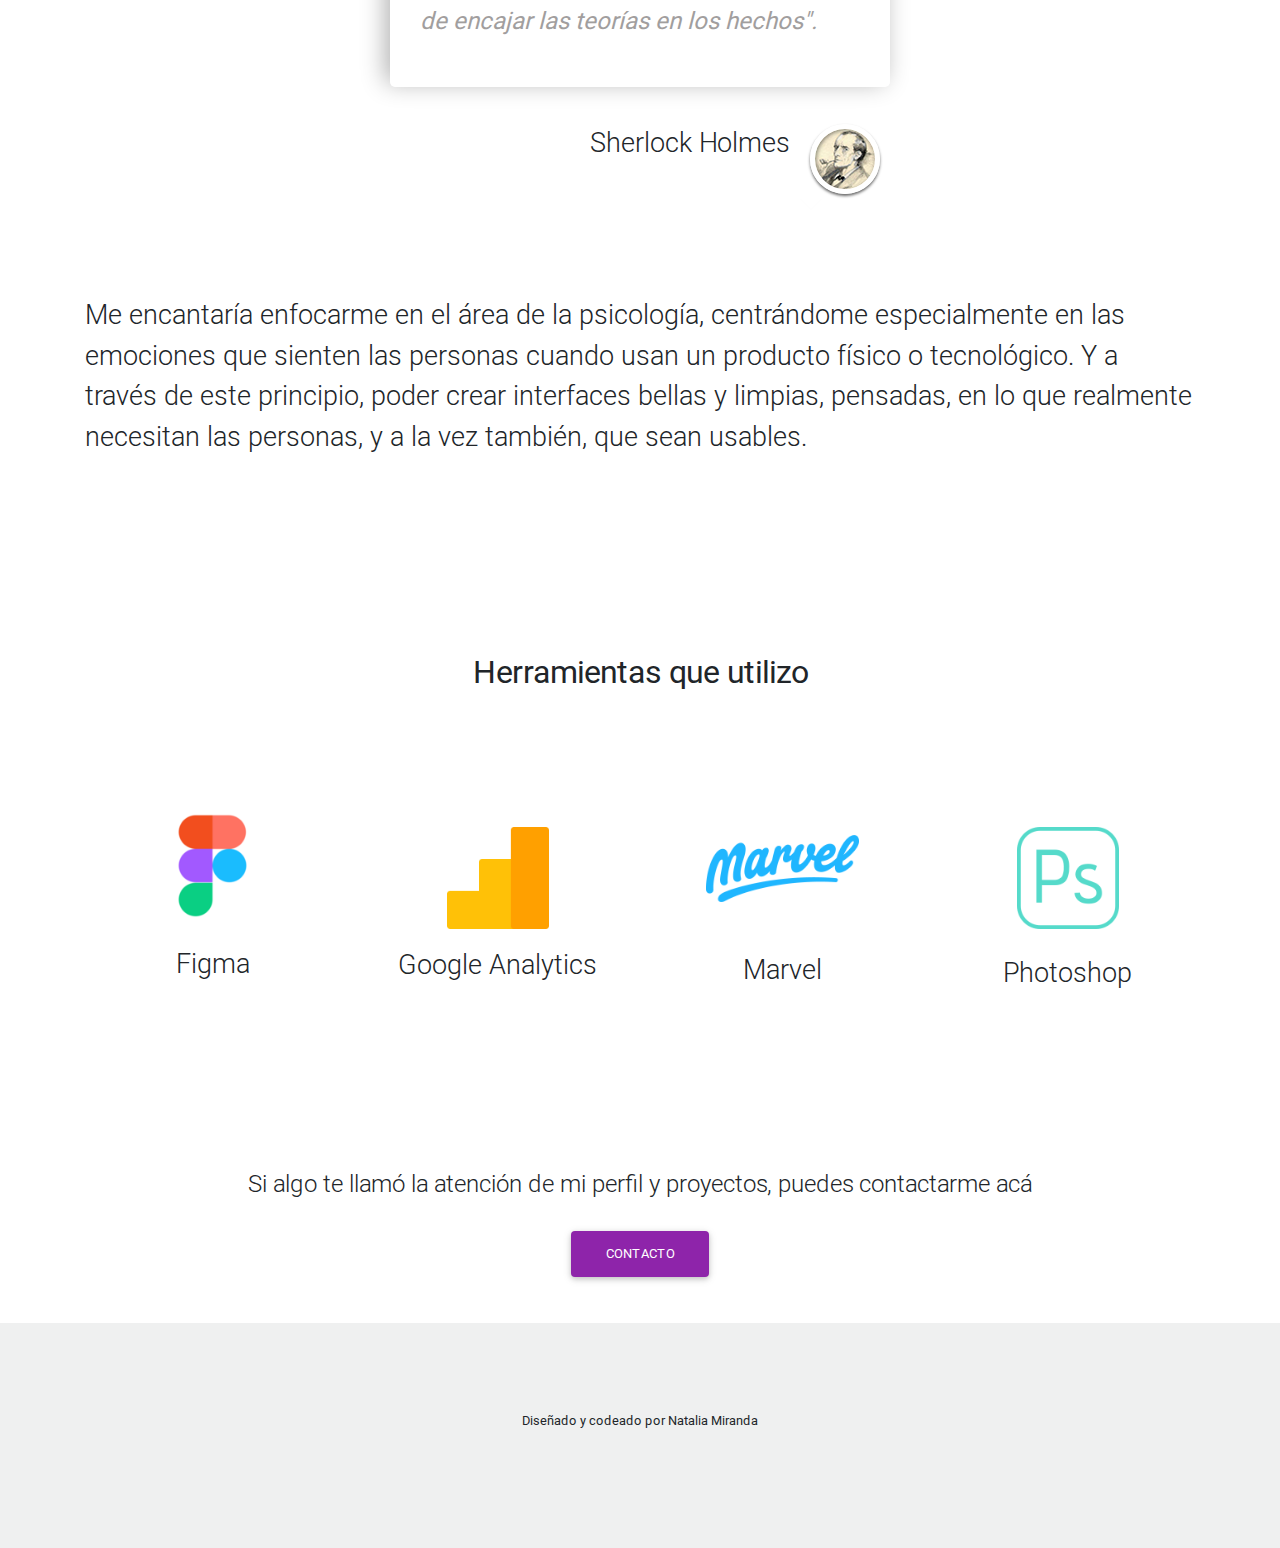
==== commit 9a160ba5: "eliminé conocerme más" ====
--- a/acerca.html
+++ b/acerca.html
@@ -100,7 +100,7 @@
       <!-- Fin fragmento -->
         
            
-        
+        <!--  
           <div class="container mt-5">
             <div class="row">
               <div class="col-md-12 mt-2">
@@ -108,7 +108,7 @@
               </div>
             </div>
           </div>
-          <!-- Sabias que? -->
+         
           <div class="container mt-5">
             
               <div class="row">
@@ -122,7 +122,7 @@
             </div>
       
         </div>
-  
+  -->
               <div class="container mt-5">
                 <div class="row">
                   <div class="col-md-12">
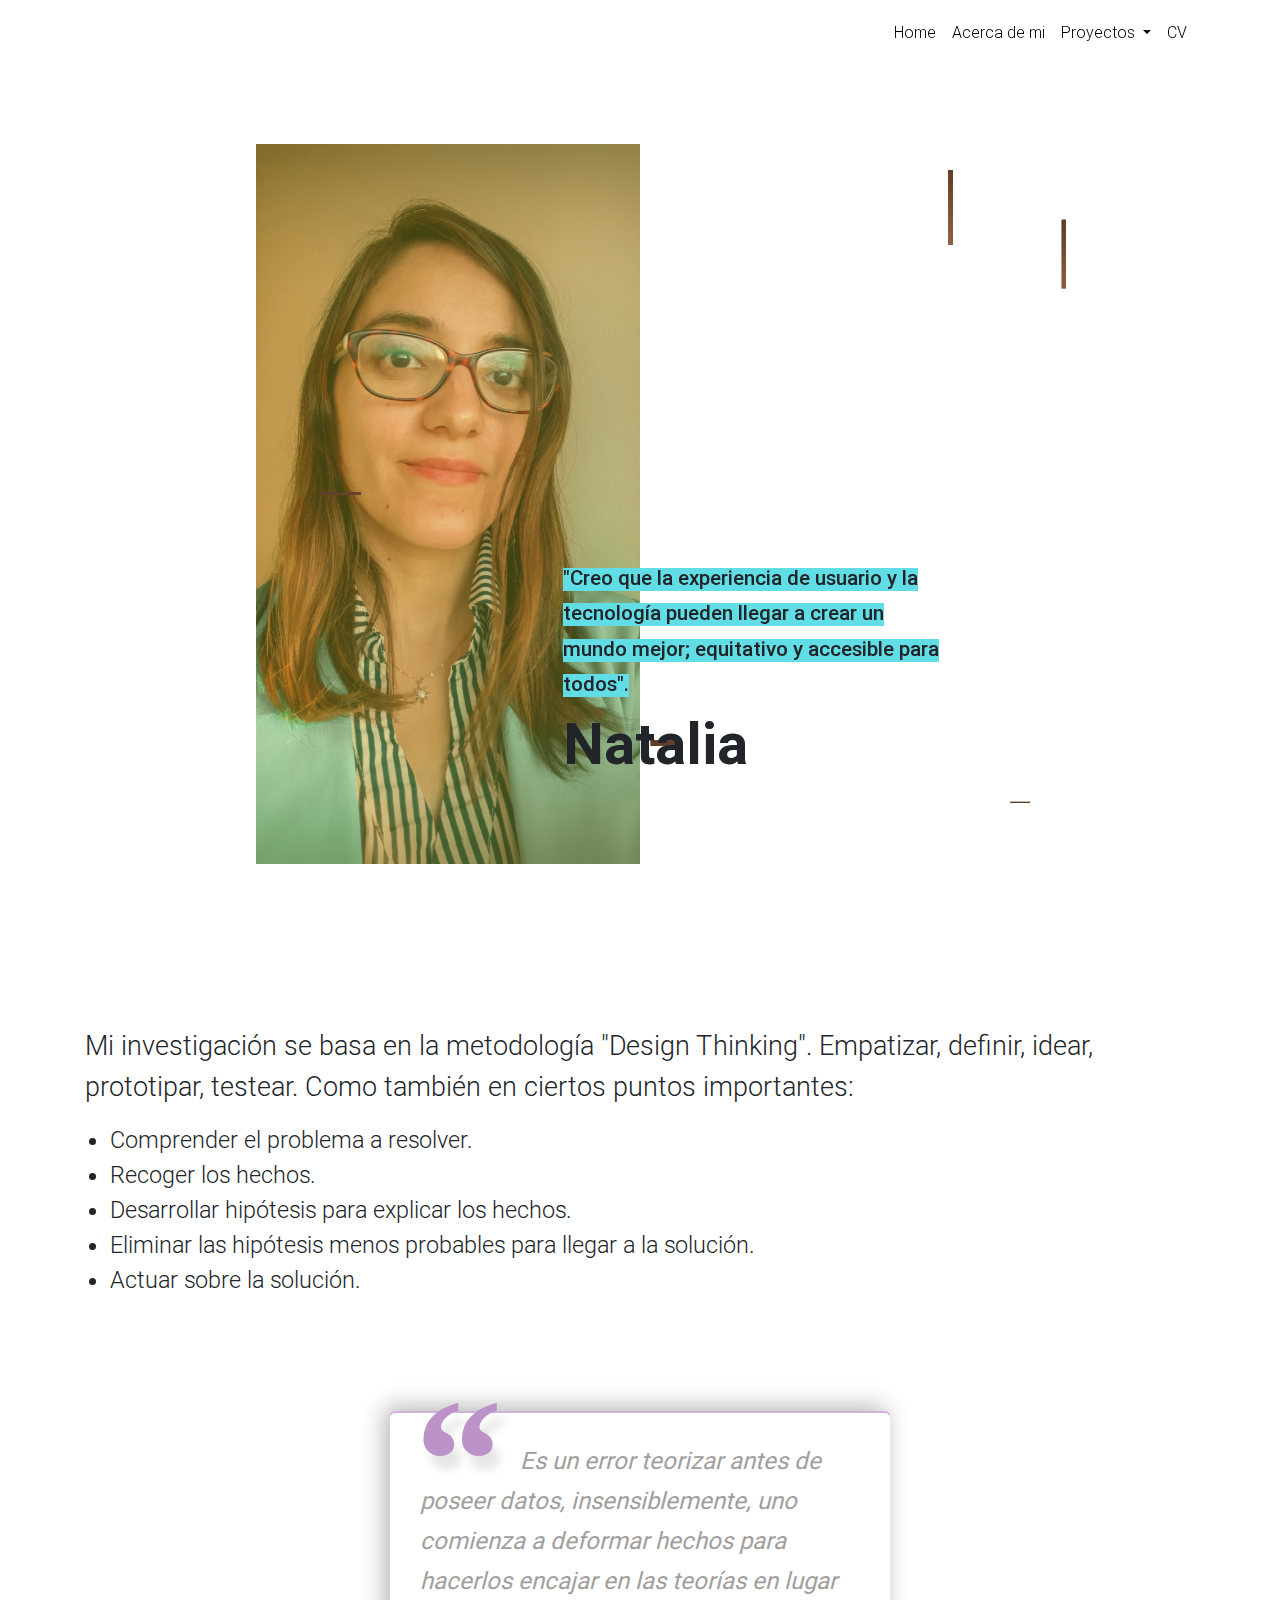
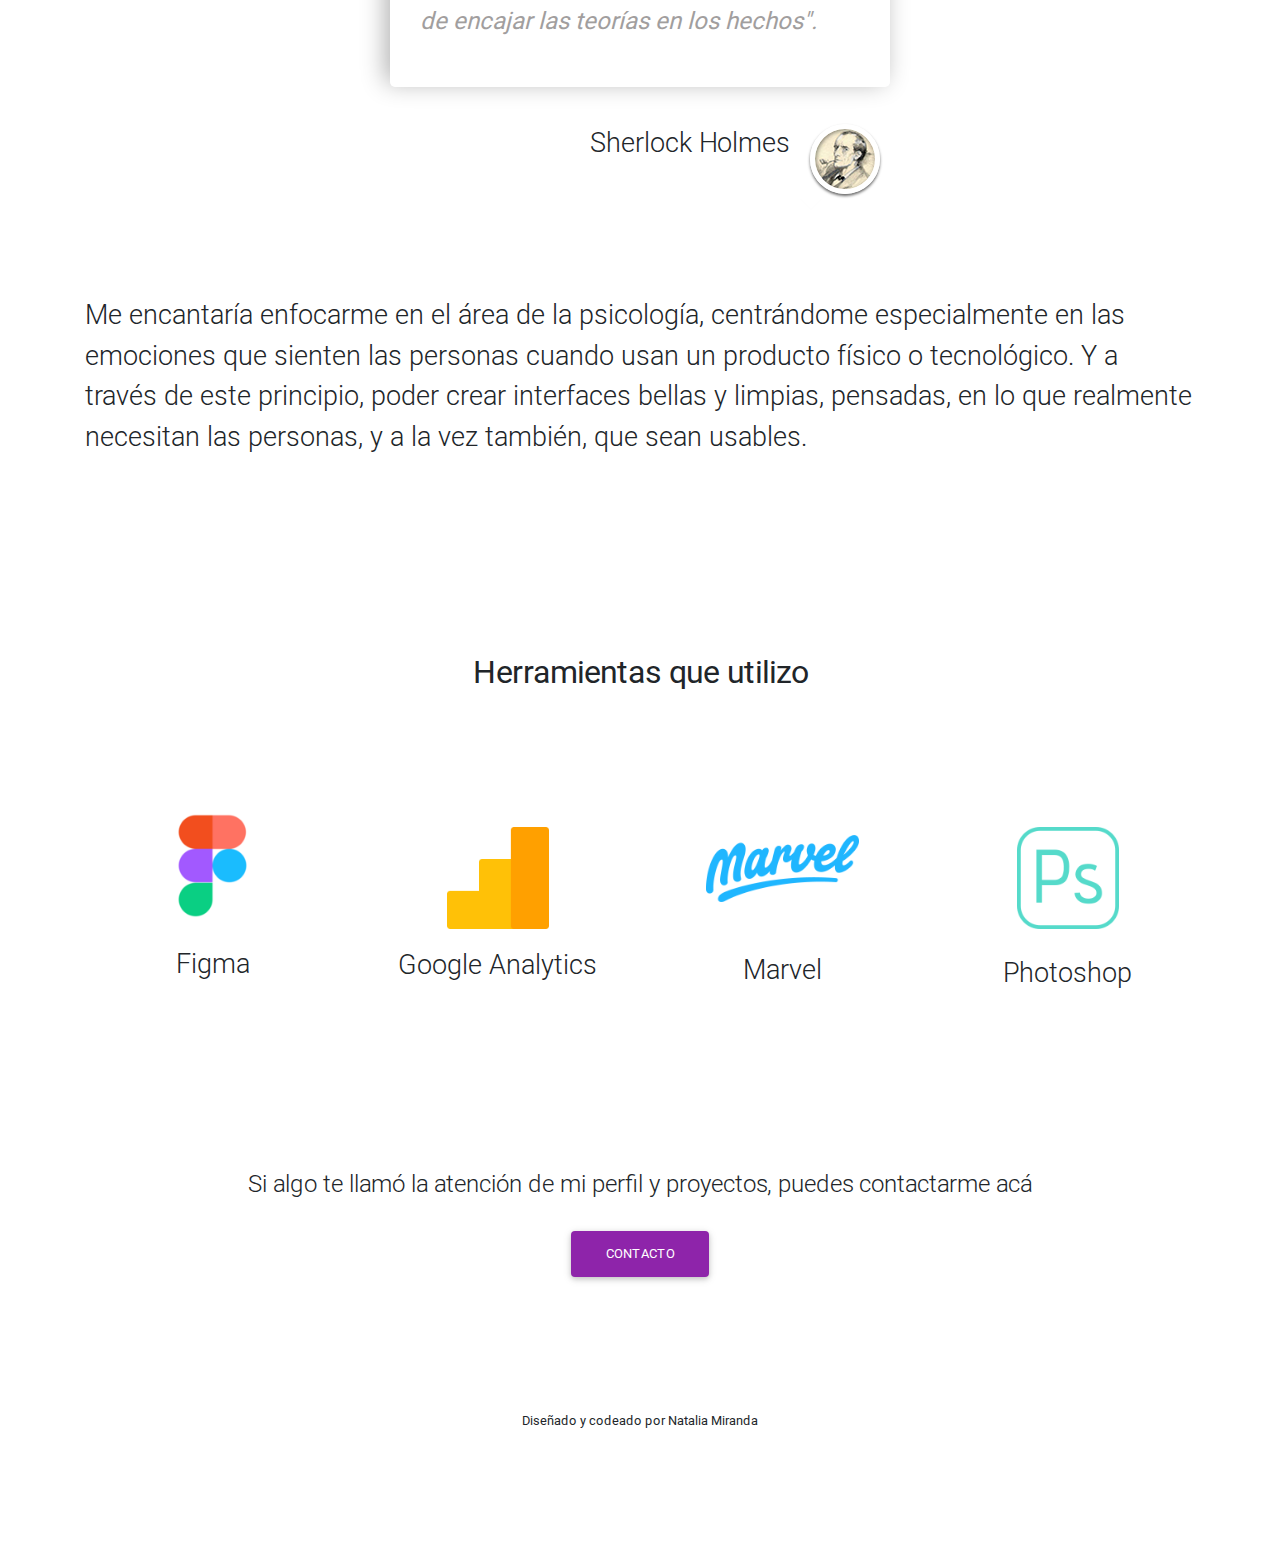
==== commit cfa3f1a8: "cambio link CV" ====
--- a/acerca.html
+++ b/acerca.html
@@ -233,13 +233,9 @@
                           <a href="mailto:natt.miranda.p@gmail.com" target="_blank"><i class="fas fa-envelope-square"></i></a>
                           <p class="m-3 small mt-3">Diseñado y codeado por Natalia Miranda</p>
                           </div>
-  
-                          </div>
-  
-                      </div>
-                  </div>
-              
-                 
+                          </div>
+                      </div>
+                  </div>
               </footer>
   
   
--- a/css/acerca.css
+++ b/css/acerca.css
@@ -248,7 +248,7 @@
 
 
 .footer-color{
-  background-color: rgba(195, 199, 202, 0.274);
+  
   width: 100%;
   height: 25vh;
   padding-bottom: 2vh;
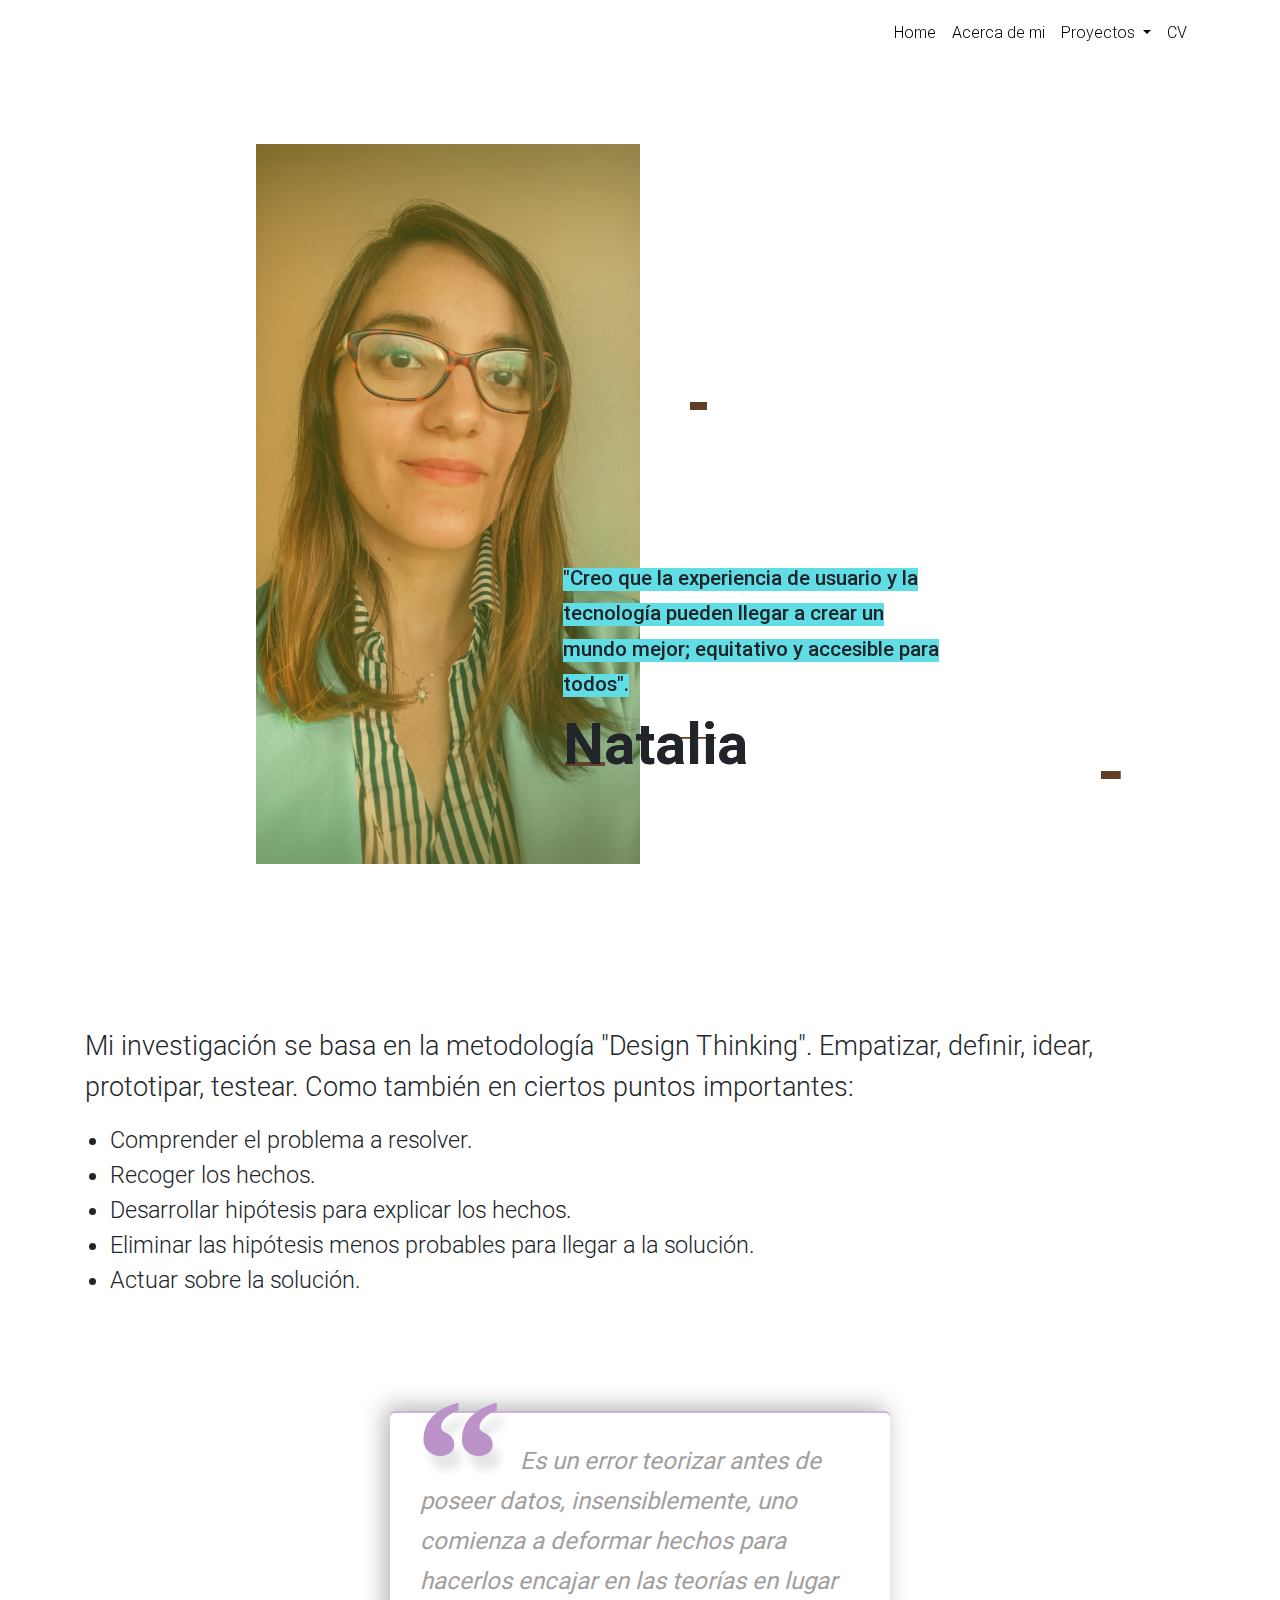
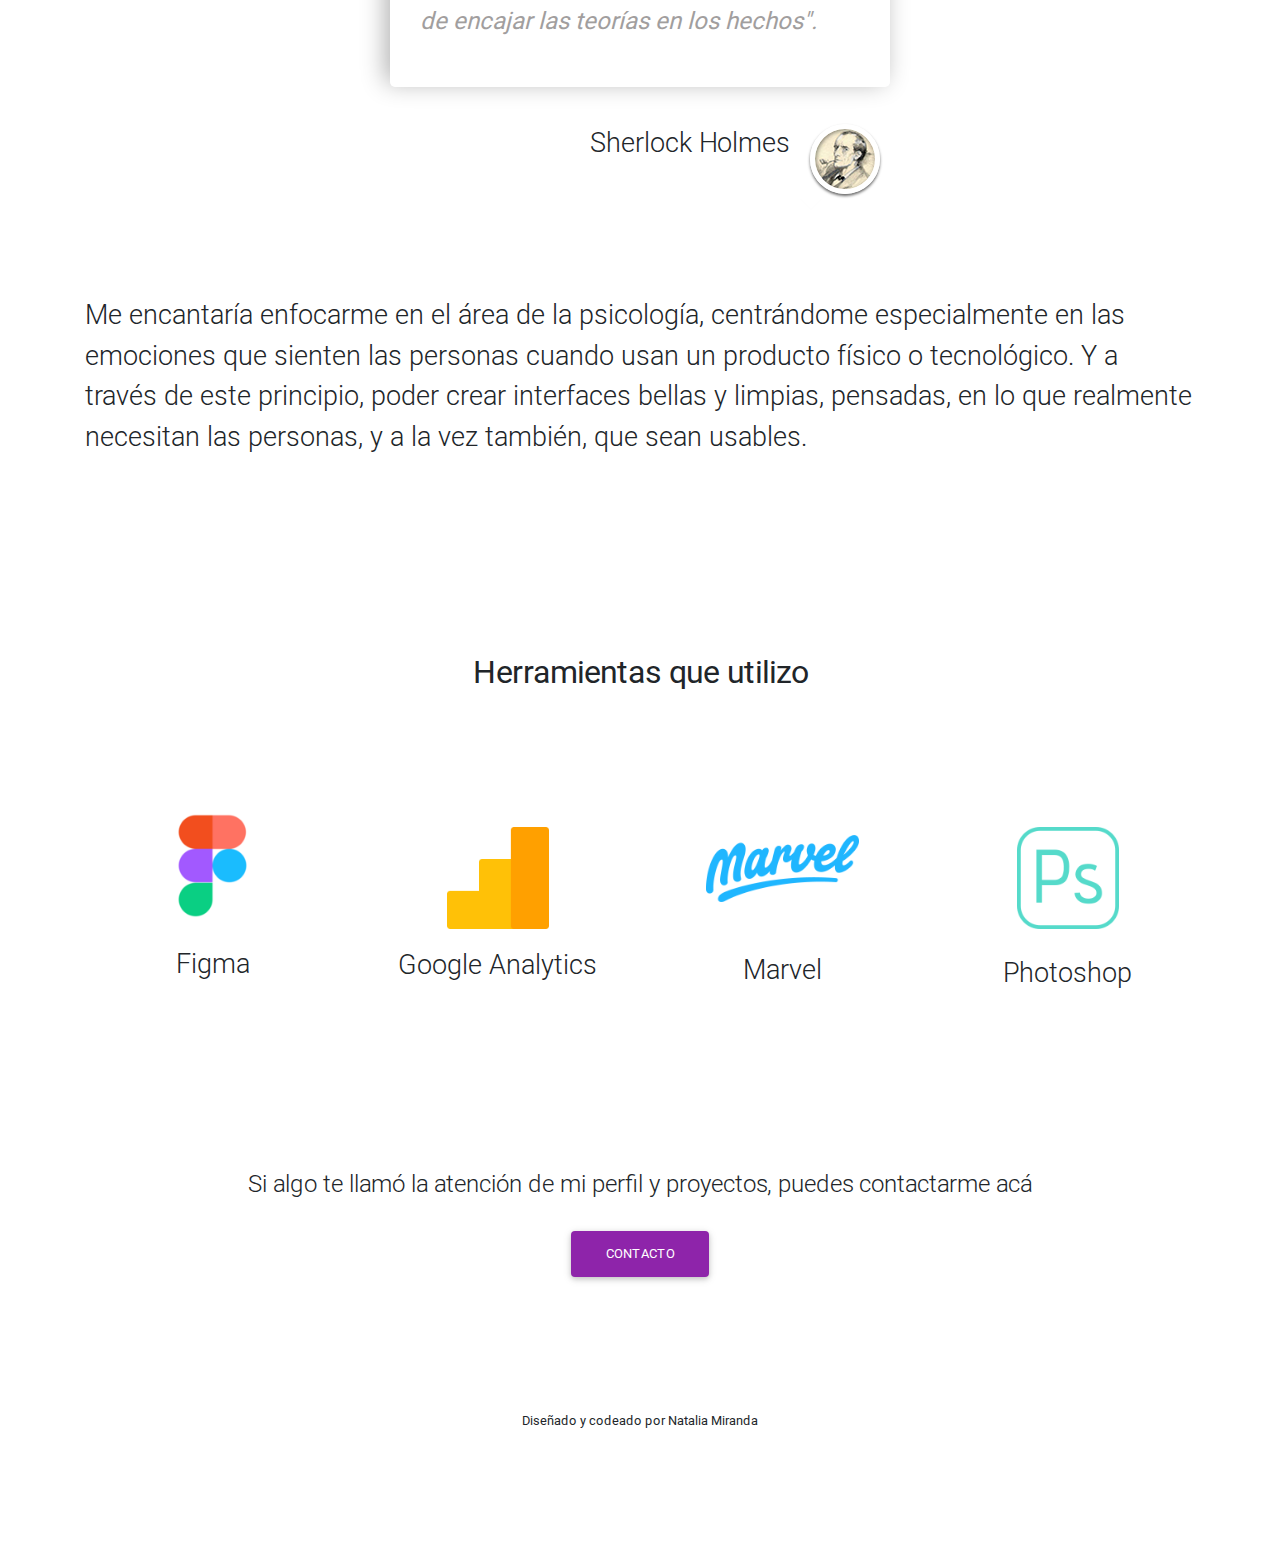
==== commit 2057ccc5: "cambio link CV" ====
--- a/acerca.html
+++ b/acerca.html
@@ -69,7 +69,7 @@
                           </div>
                       </li>
                 <li class="nav-item">
-                  <a class="nav-link" target="_blank" href="https://drive.google.com/file/d/1Av1a3RVk8sWpD1PmofyEHcMw5sbClD4x/view?usp=sharing">CV</a>
+                  <a class="nav-link" target="_blank" href="https://drive.google.com/file/d/10zpGUIdQVETBRfarULZkMIdhrUQ6pTo-/view?usp=sharing">CV</a>
                 </li>
               </ul>
     
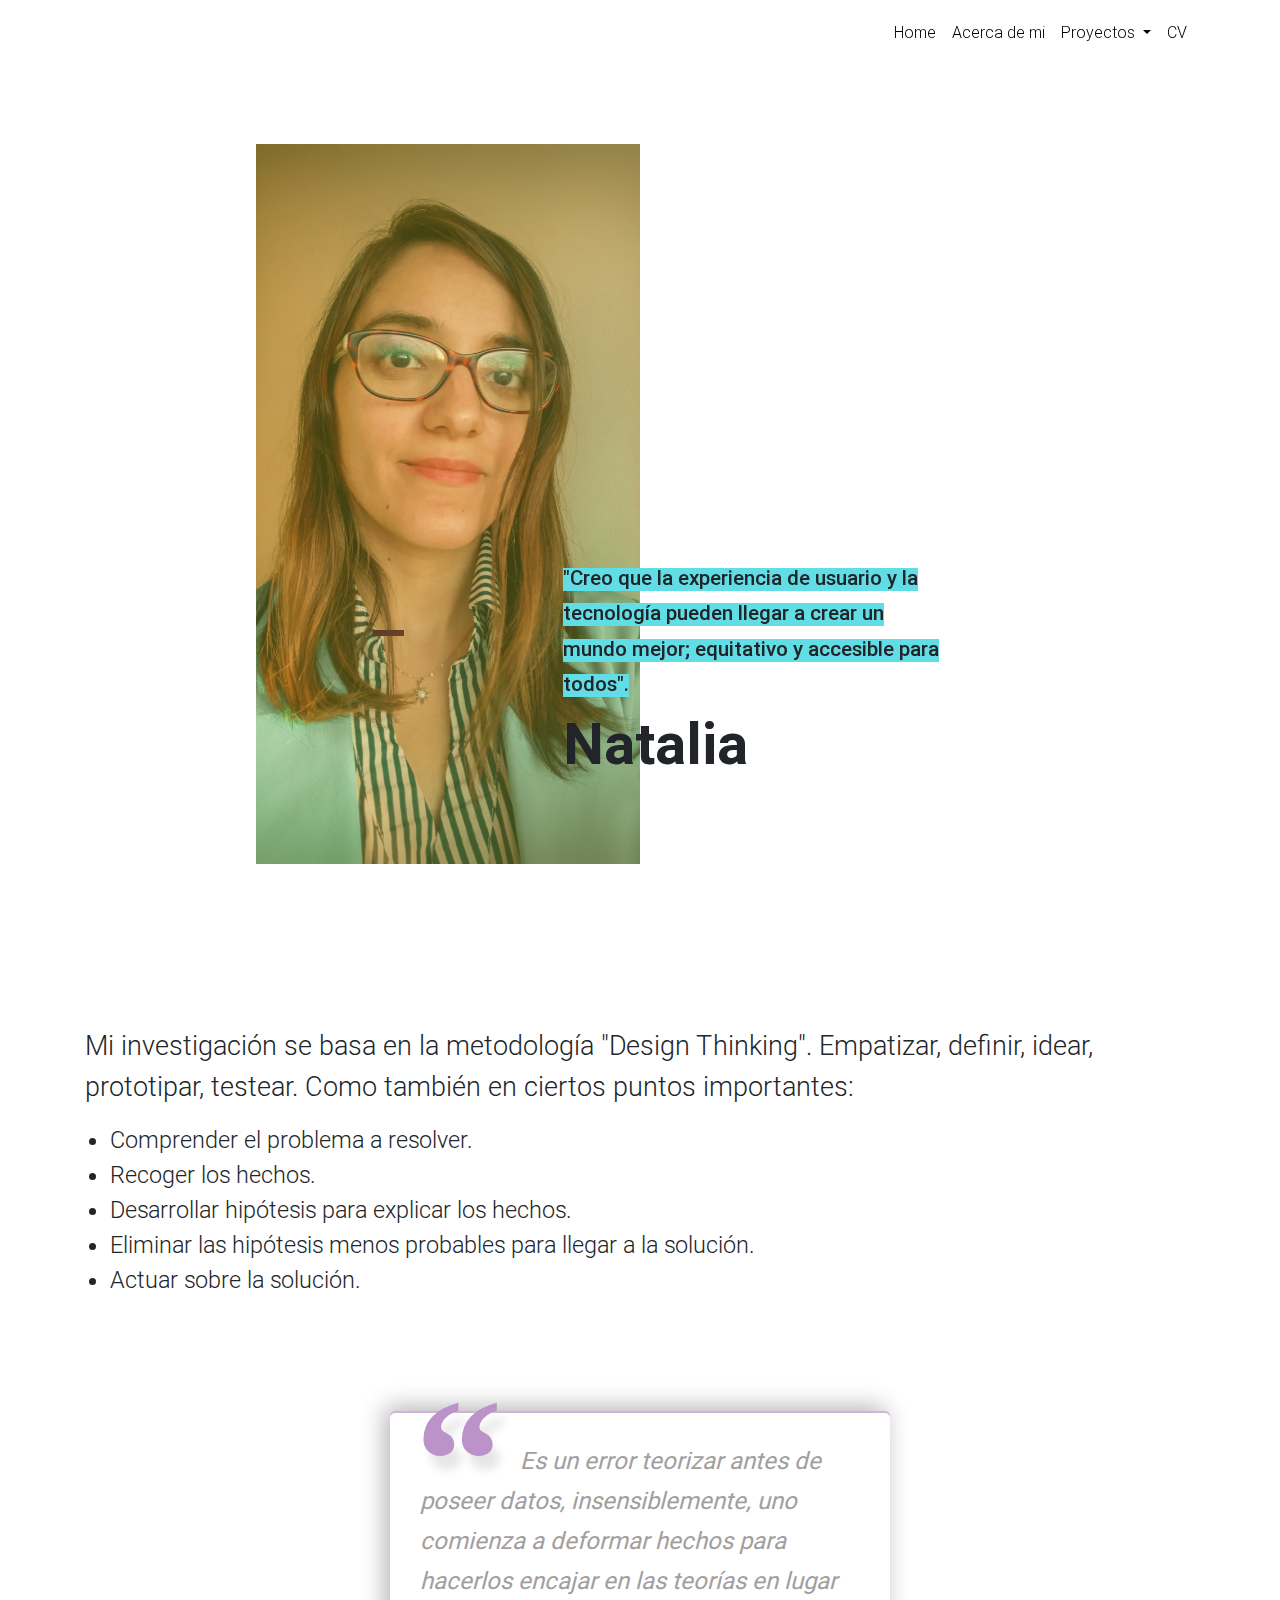
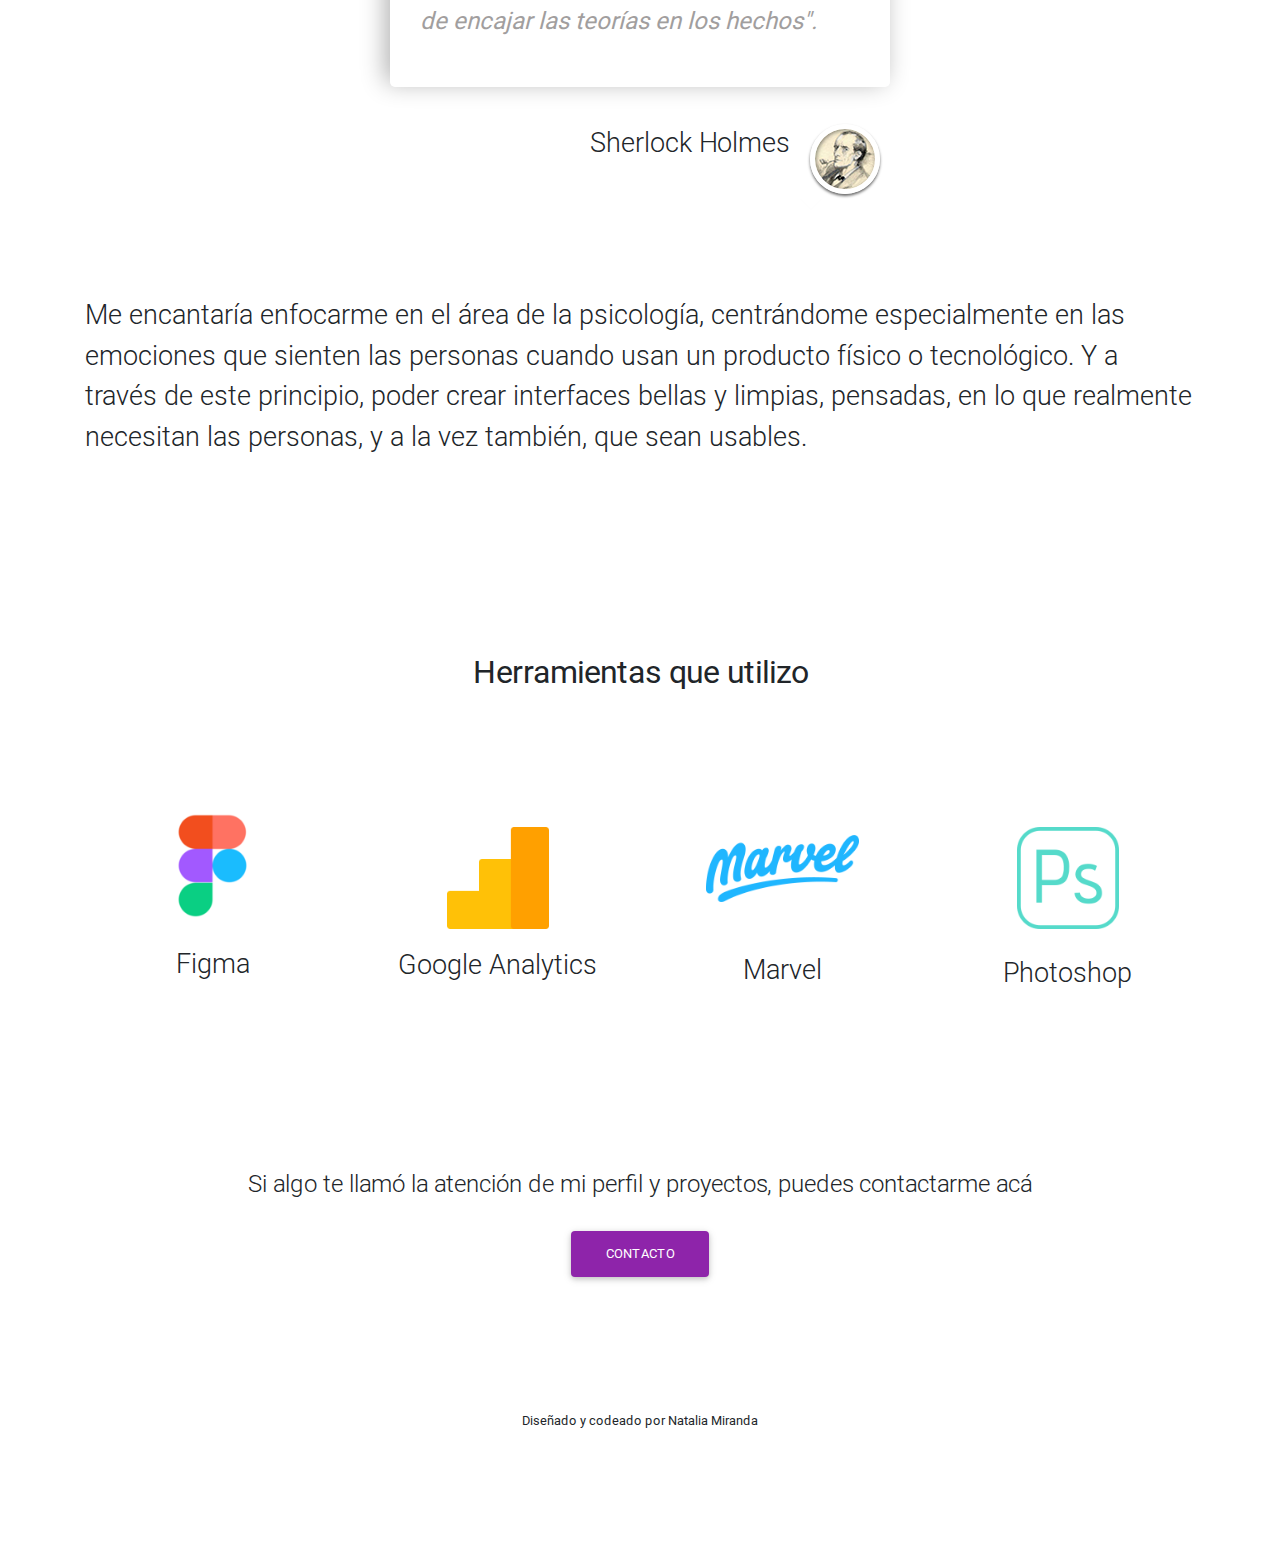
==== commit 7f4b093b: "cambio link CV" ====
--- a/acerca.html
+++ b/acerca.html
@@ -69,7 +69,7 @@
                           </div>
                       </li>
                 <li class="nav-item">
-                  <a class="nav-link" target="_blank" href="https://drive.google.com/file/d/10zpGUIdQVETBRfarULZkMIdhrUQ6pTo-/view?usp=sharing">CV</a>
+                  <a class="nav-link" target="_blank" href="https://drive.google.com/file/d/1uMv8Rw0DXvSQrW4lcPLTCCmqJMreN4Na/view?usp=sharing">CV</a>
                 </li>
               </ul>
     
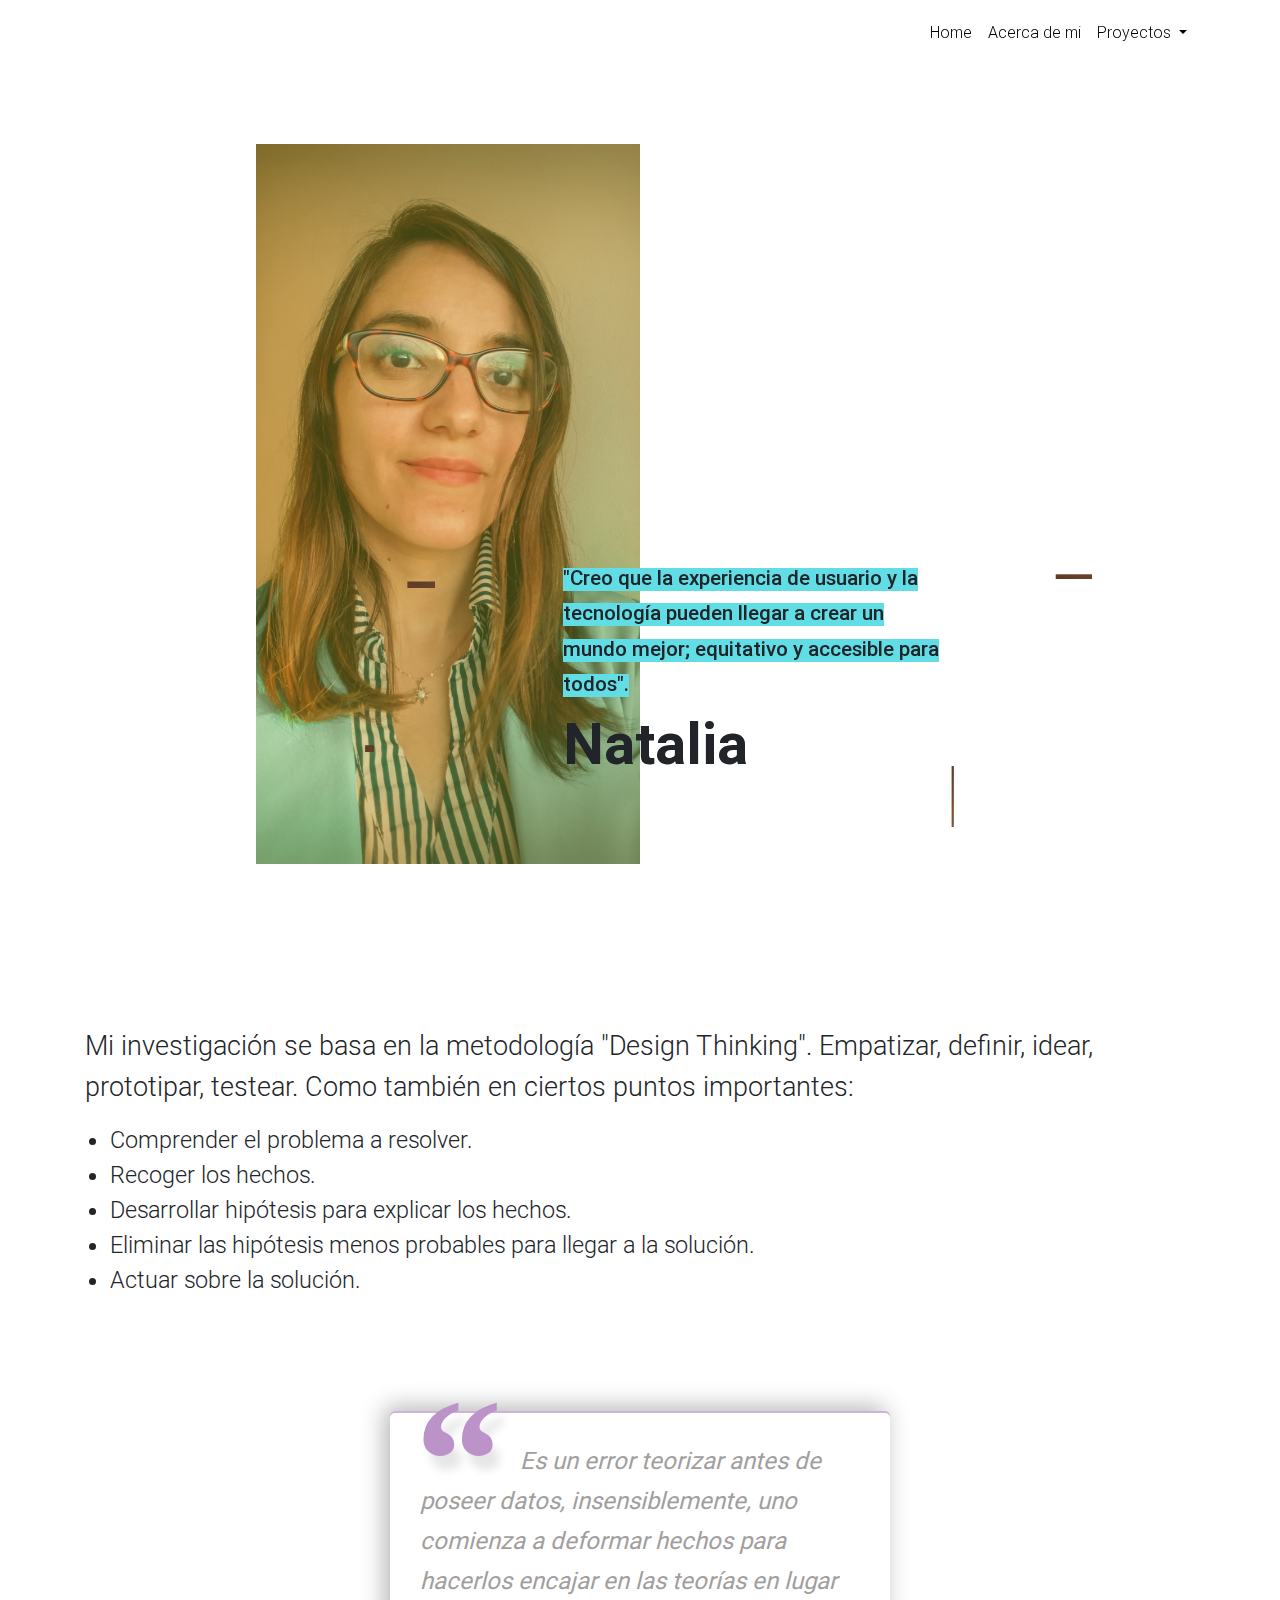
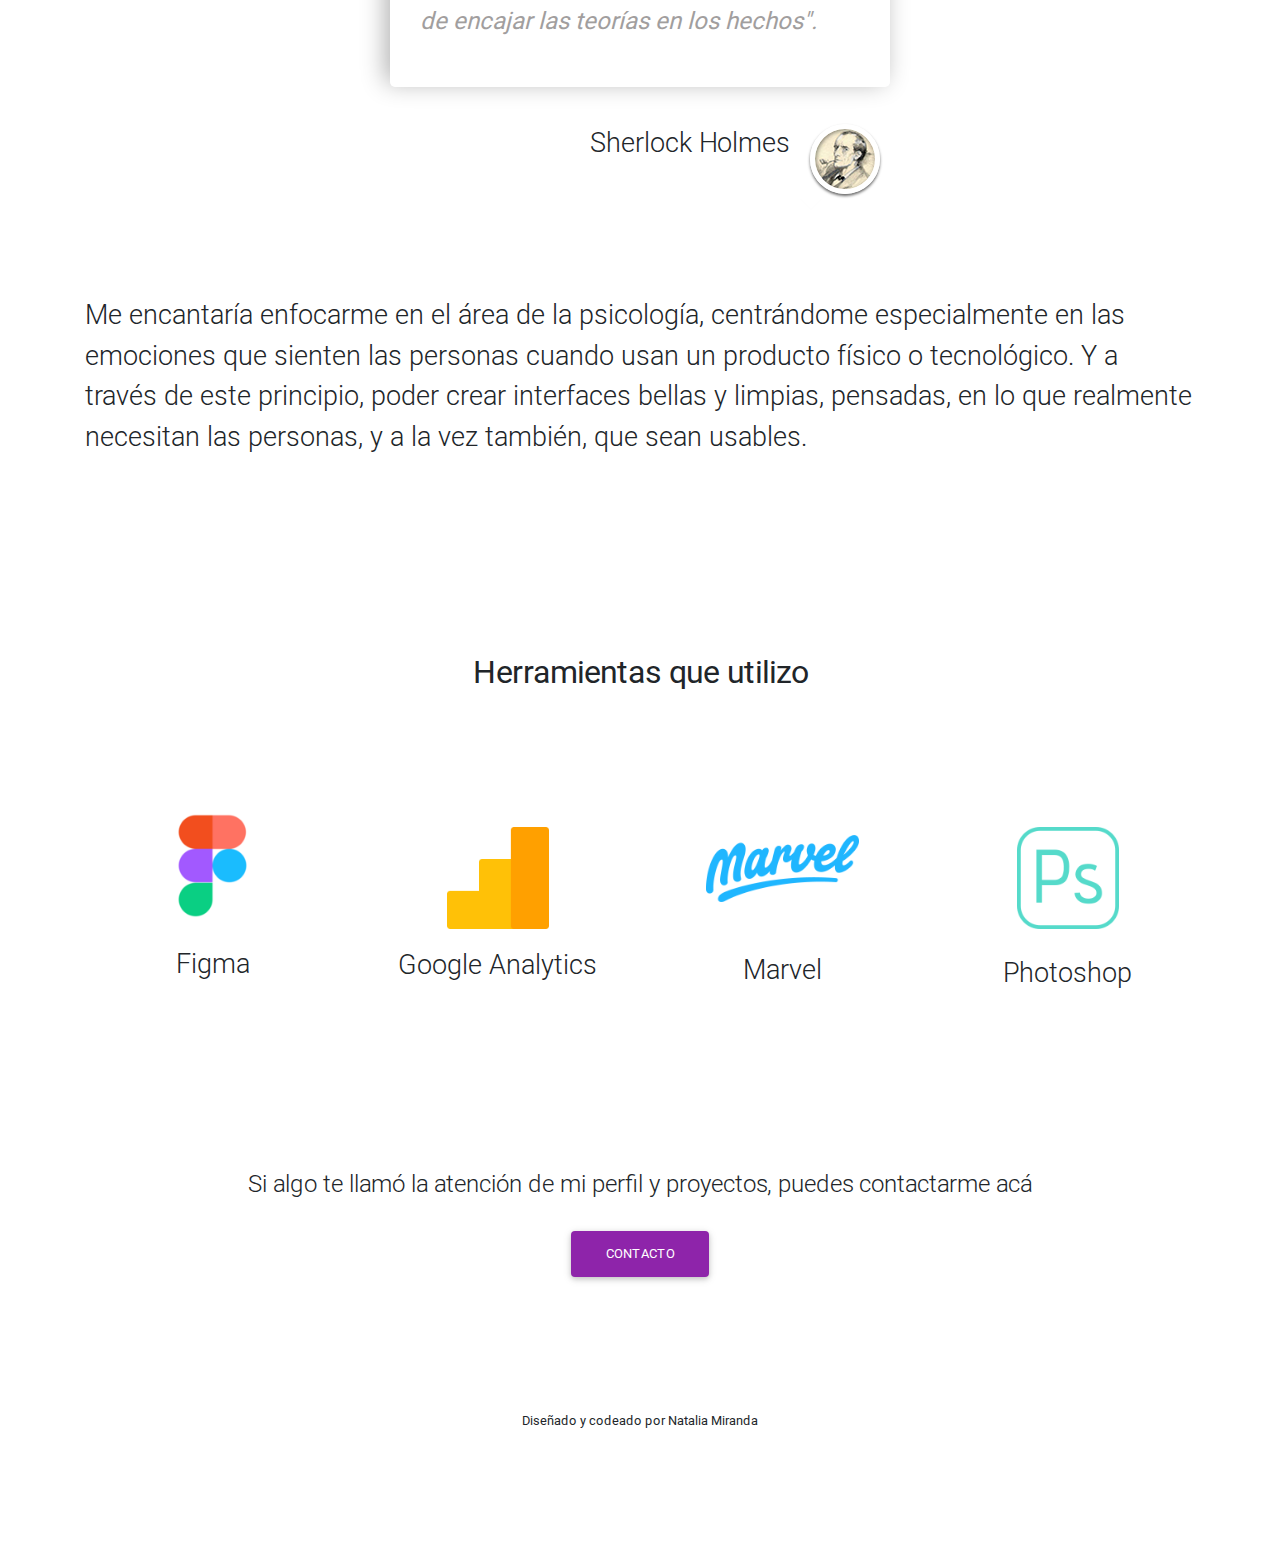
==== commit 969313fa: "delete links" ====
--- a/acerca.html
+++ b/acerca.html
@@ -68,9 +68,9 @@
                             
                           </div>
                       </li>
-                <li class="nav-item">
+               <!--   <li class="nav-item">
                   <a class="nav-link" target="_blank" href="https://drive.google.com/file/d/1uMv8Rw0DXvSQrW4lcPLTCCmqJMreN4Na/view?usp=sharing">CV</a>
-                </li>
+                </li>-->
               </ul>
     
             </div>
@@ -229,7 +229,7 @@
                           <div class="col-md-12 mt-4  text-justify text-center">
                           <a href="https://www.behance.net/nataliamp8749a"  target="_blank"><i class="fab fa-behance-square"></i>
                           <a href=" https://github.com/lyalatina"><i class="fab fa-github"></i></a>
-                          <a href="https://www.linkedin.com/in/natalia-miranda-ux/"><i class="fab fa-linkedin"></i></a>
+                         <!--   <a href="https://www.linkedin.com/in/natalia-miranda-ux/"><i class="fab fa-linkedin"></i></a>-->
                           <a href="mailto:natt.miranda.p@gmail.com" target="_blank"><i class="fas fa-envelope-square"></i></a>
                           <p class="m-3 small mt-3">Diseñado y codeado por Natalia Miranda</p>
                           </div>
